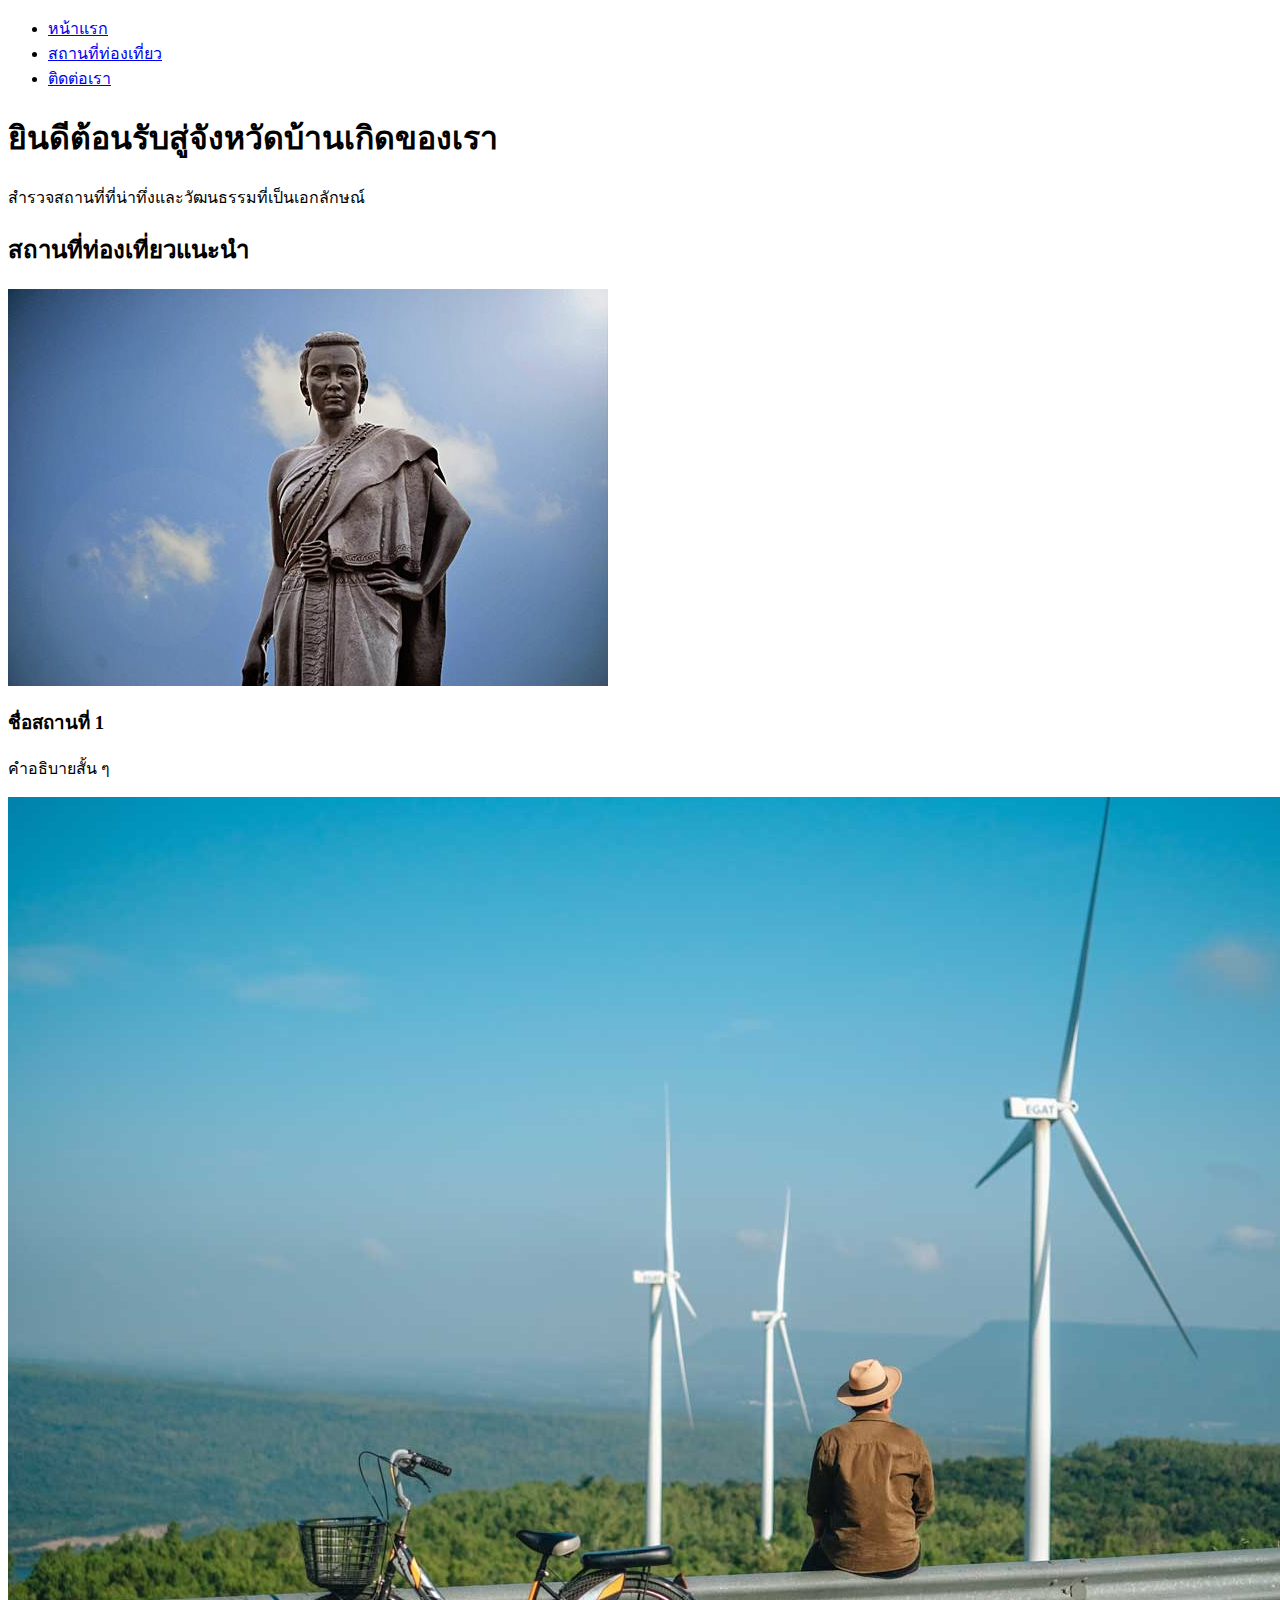
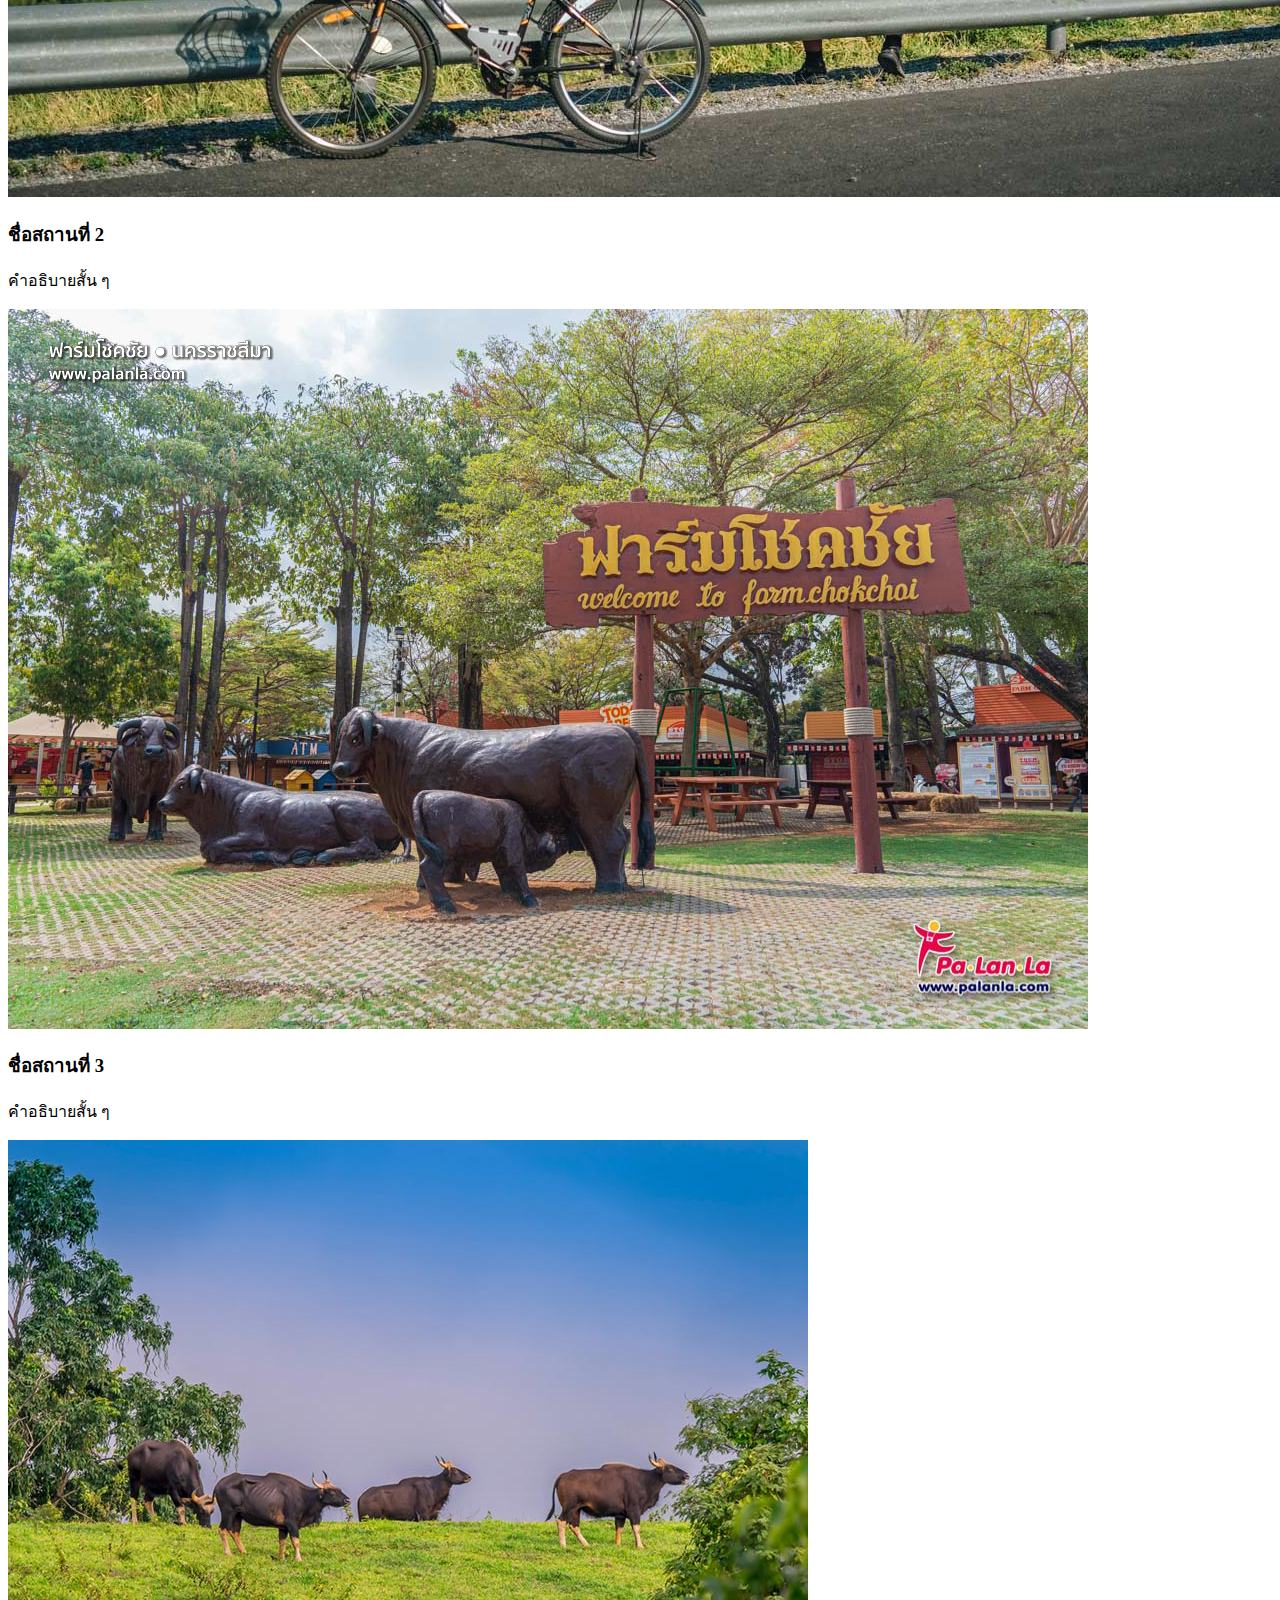
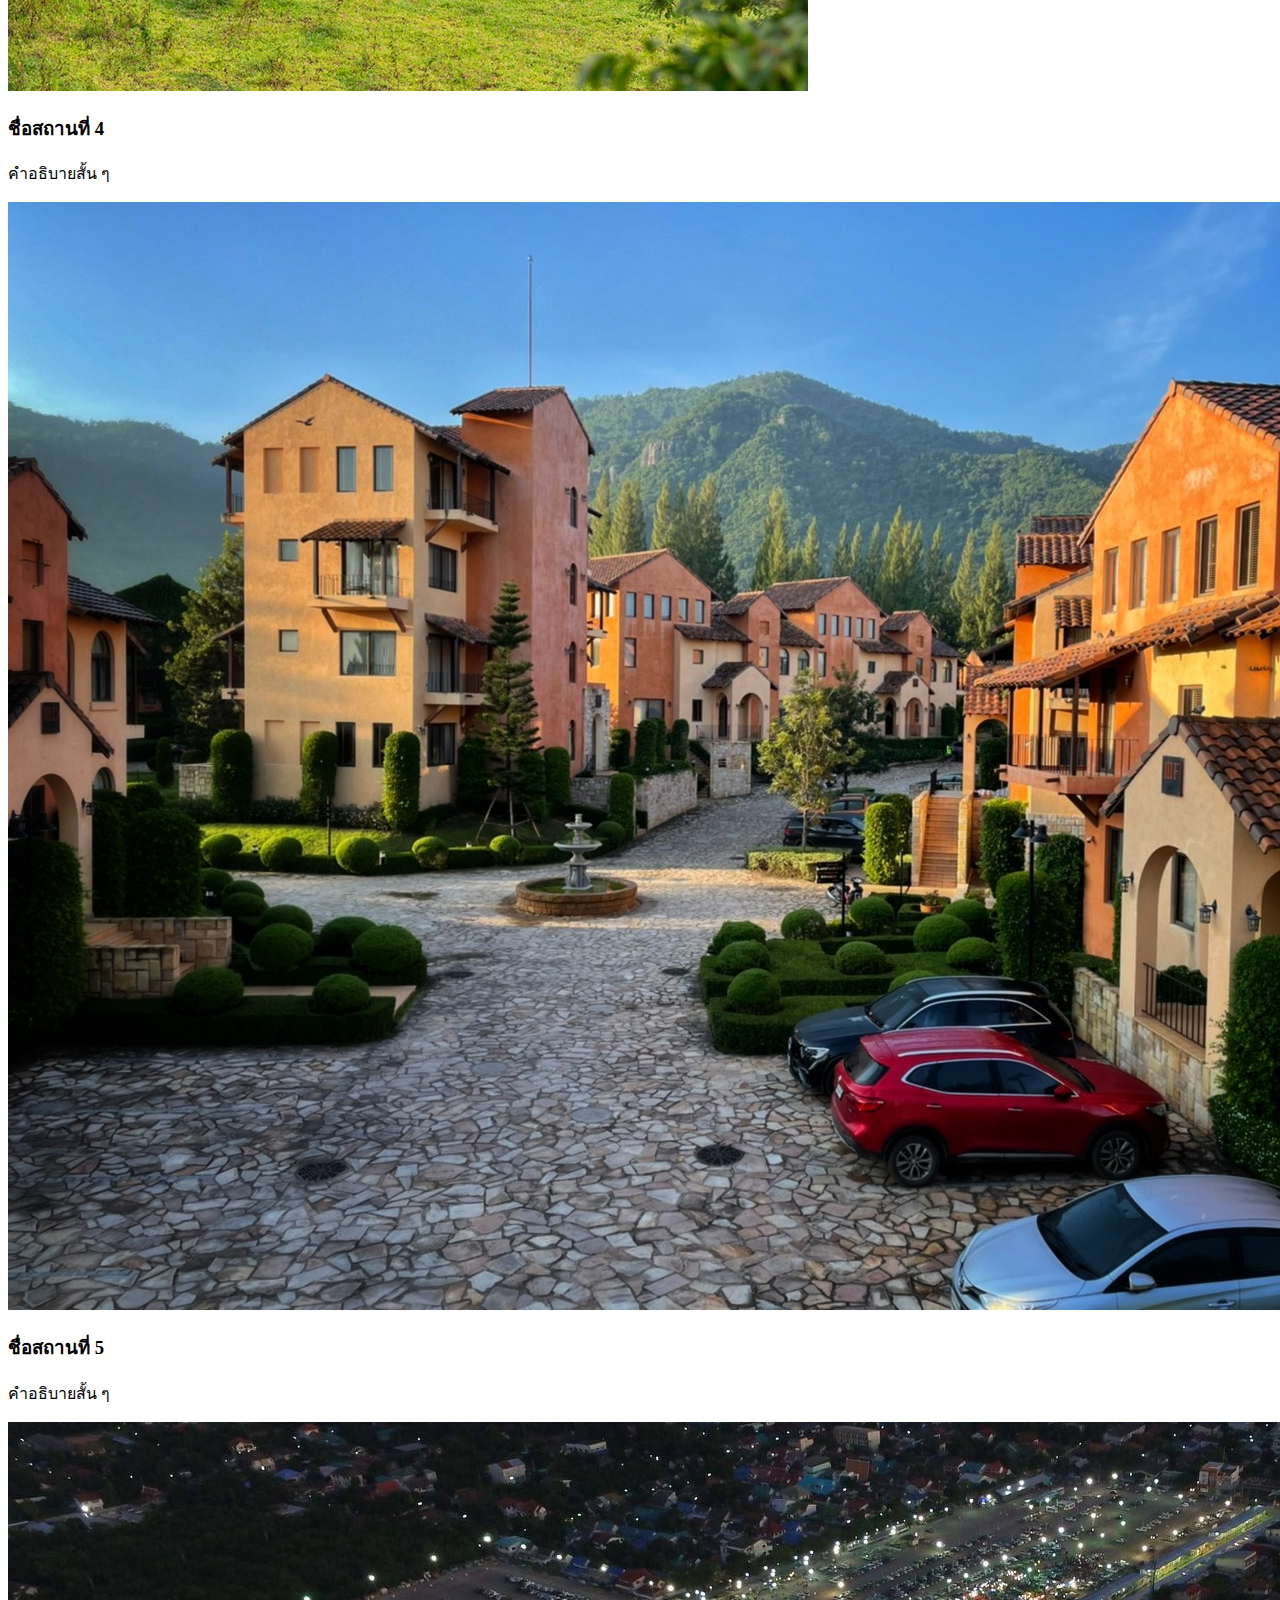
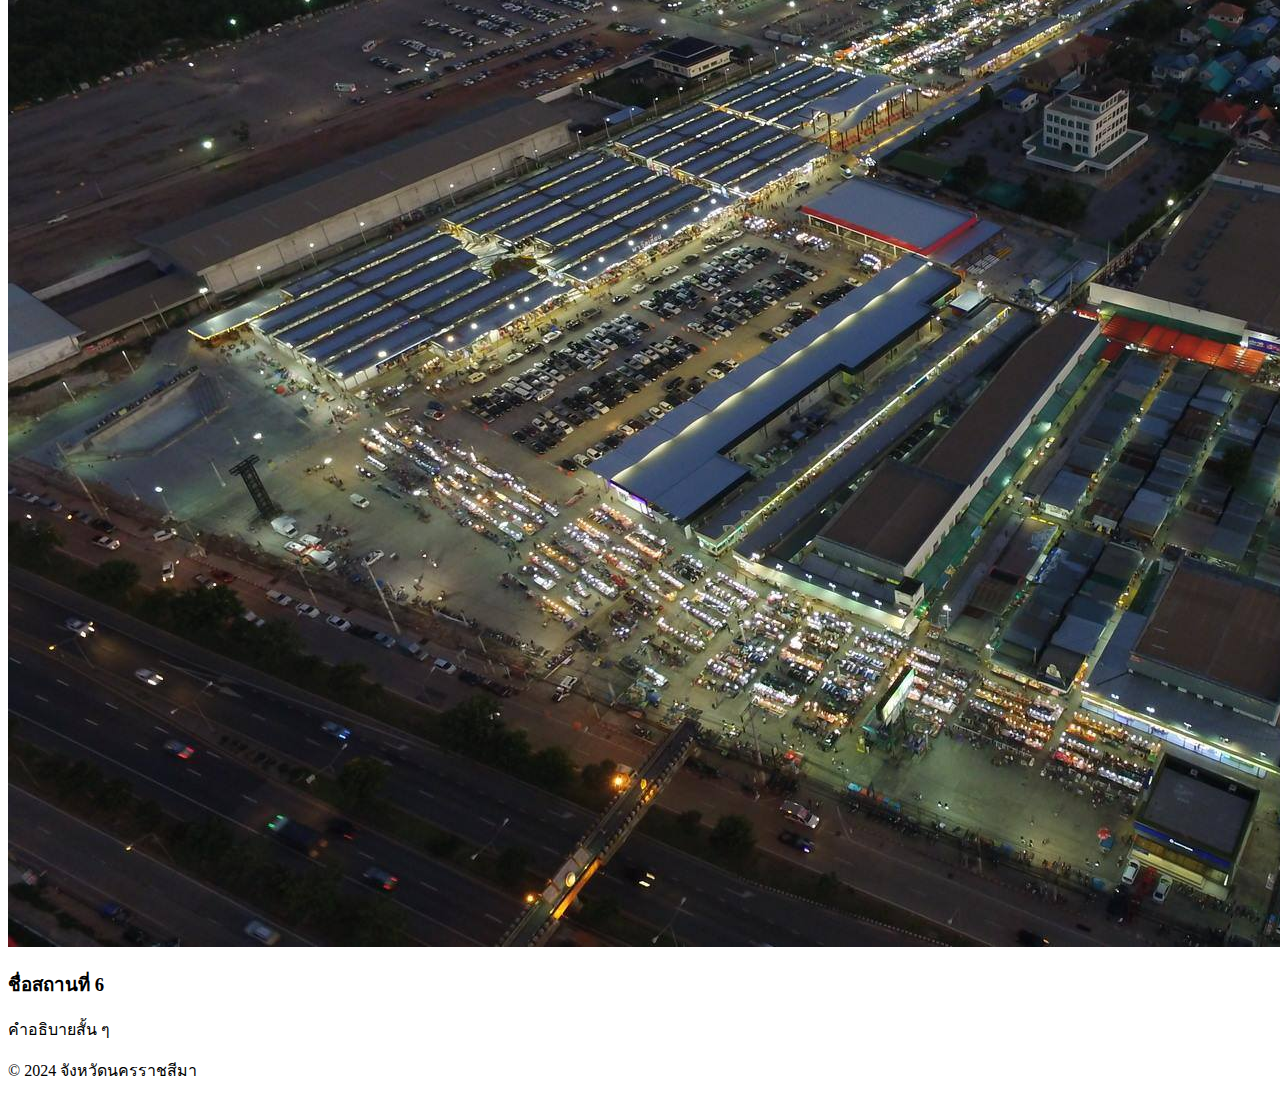
==== index.html @ 7416e90f "สร้างหน้า Home พื้นฐาน" ====
<!DOCTYPE html>
<html lang="th">
<head>
    <meta charset="UTF-8">
    <meta name="viewport" content="width=device-width, initial-scale=1.0">
    <title>สถานที่ท่องเที่ยวในจังหวัดนครราชสีมา</title>
    <link rel="stylesheet" href="css/style.css">
</head>
<body>
    <header>
        <nav>
            <ul>
                <li><a href="index.html">หน้าแรก</a></li>
                <li><a href="places.html">สถานที่ท่องเที่ยว</a></li>
                <li><a href="contact.html">ติดต่อเรา</a></li>
            </ul>
        </nav>
    </header>

    <main>
        <section class="hero">
            <h1>ยินดีต้อนรับสู่จังหวัดบ้านเกิดของเรา</h1>
            <p>สำรวจสถานที่ที่น่าทึ่งและวัฒนธรรมที่เป็นเอกลักษณ์</p>
        </section>
        <section class="highlights">
            <h2>สถานที่ท่องเที่ยวแนะนำ</h2>
            <div class="card">
                <img src="images/place1.jpg" alt="สถานที่ 1">
                <h3>ชื่อสถานที่ 1</h3>
                <p>คำอธิบายสั้น ๆ</p>
            </div>
            <div class="card">
                <img src="images/place2.jpg" alt="สถานที่ 2">
                <h3>ชื่อสถานที่ 2</h3>
                <p>คำอธิบายสั้น ๆ</p>
            </div>
            <div class="card">
                <img src="images/place3.jpg" alt="สถานที่ 2">
                <h3>ชื่อสถานที่ 3</h3>
                <p>คำอธิบายสั้น ๆ</p>
            </div>
            <div class="card">
                <img src="images/place4.jpg" alt="สถานที่ 2">
                <h3>ชื่อสถานที่ 4</h3>
                <p>คำอธิบายสั้น ๆ</p>
            </div>
            <div class="card">
                <img src="images/place5.jpeg" alt="สถานที่ 2">
                <h3>ชื่อสถานที่ 5</h3>
                <p>คำอธิบายสั้น ๆ</p>
            </div>
            <div class="card">
                <img src="images/place6.jpg" alt="สถานที่ 2">
                <h3>ชื่อสถานที่ 6</h3>
                <p>คำอธิบายสั้น ๆ</p>
            </div>
        </section>
    </main>

    <footer>
        <p>© 2024 จังหวัดนครราชสีมา</p>
    </footer>
</body>
</html>
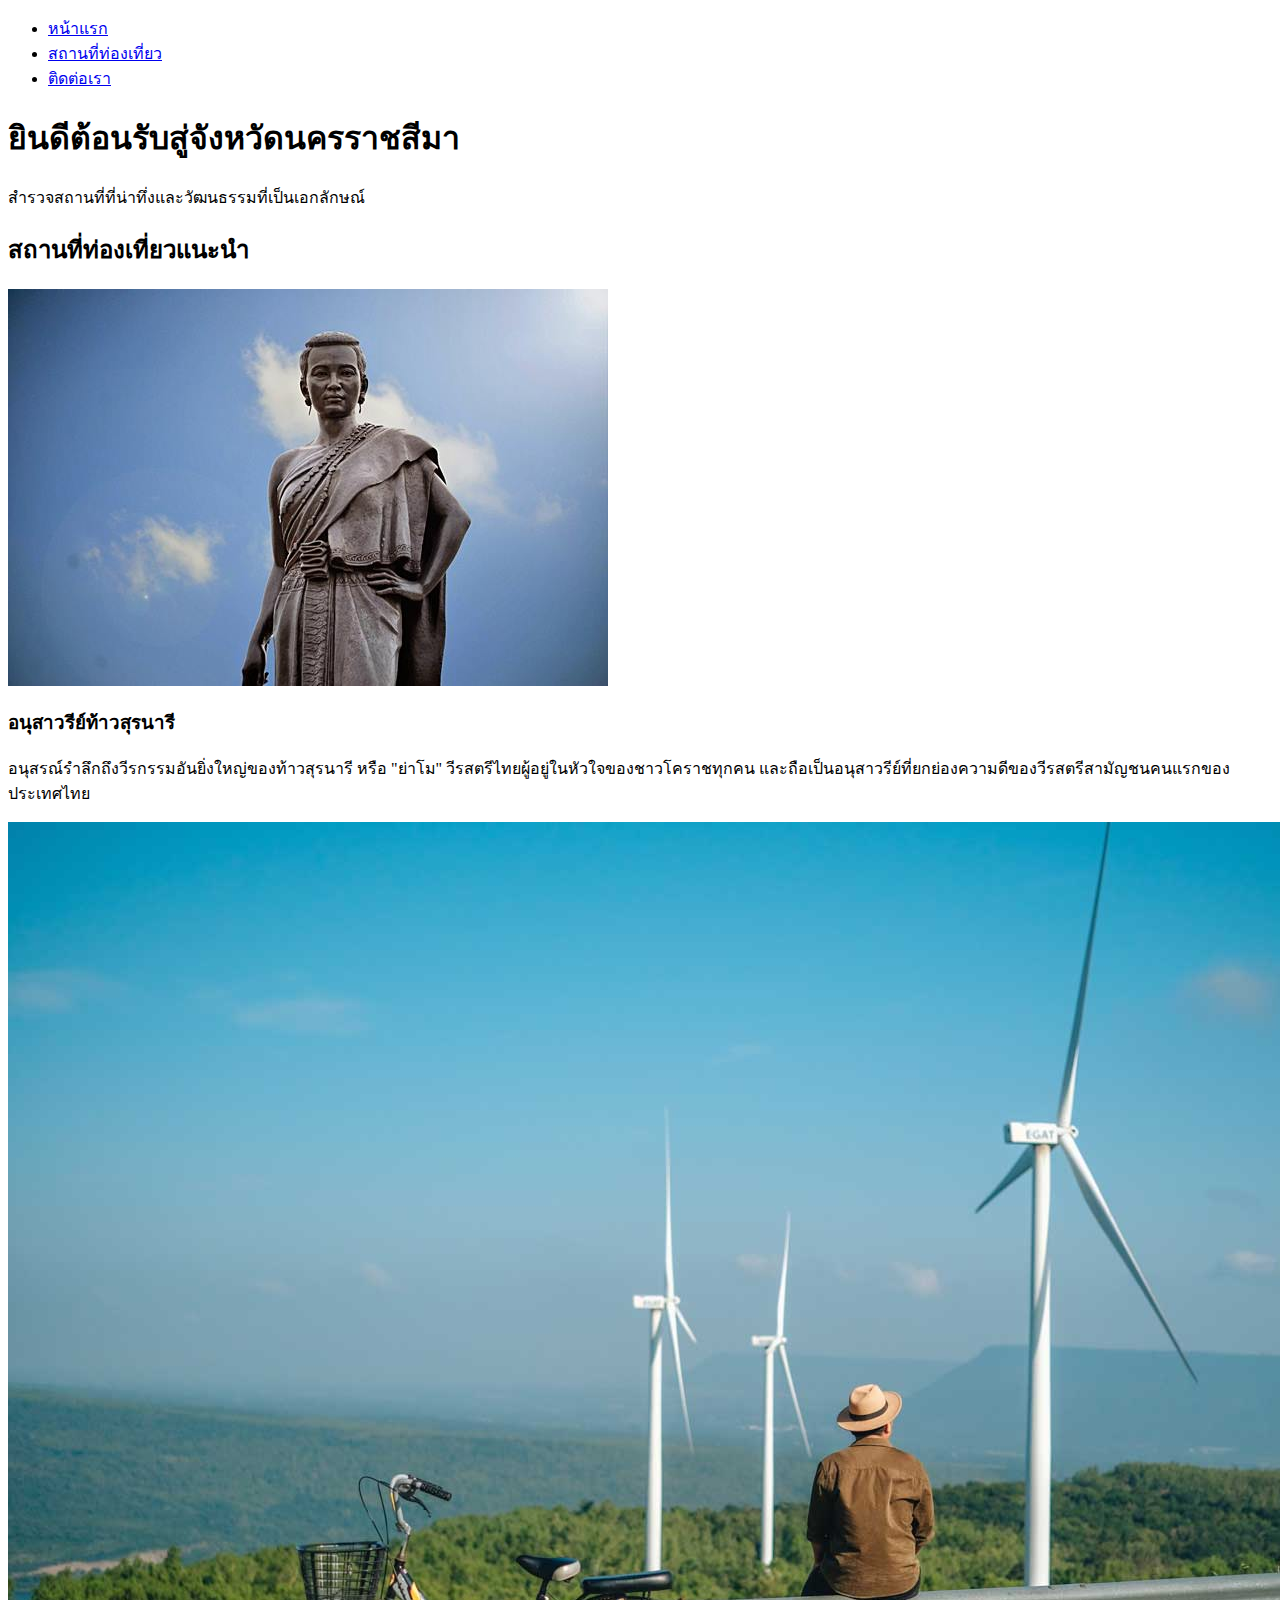
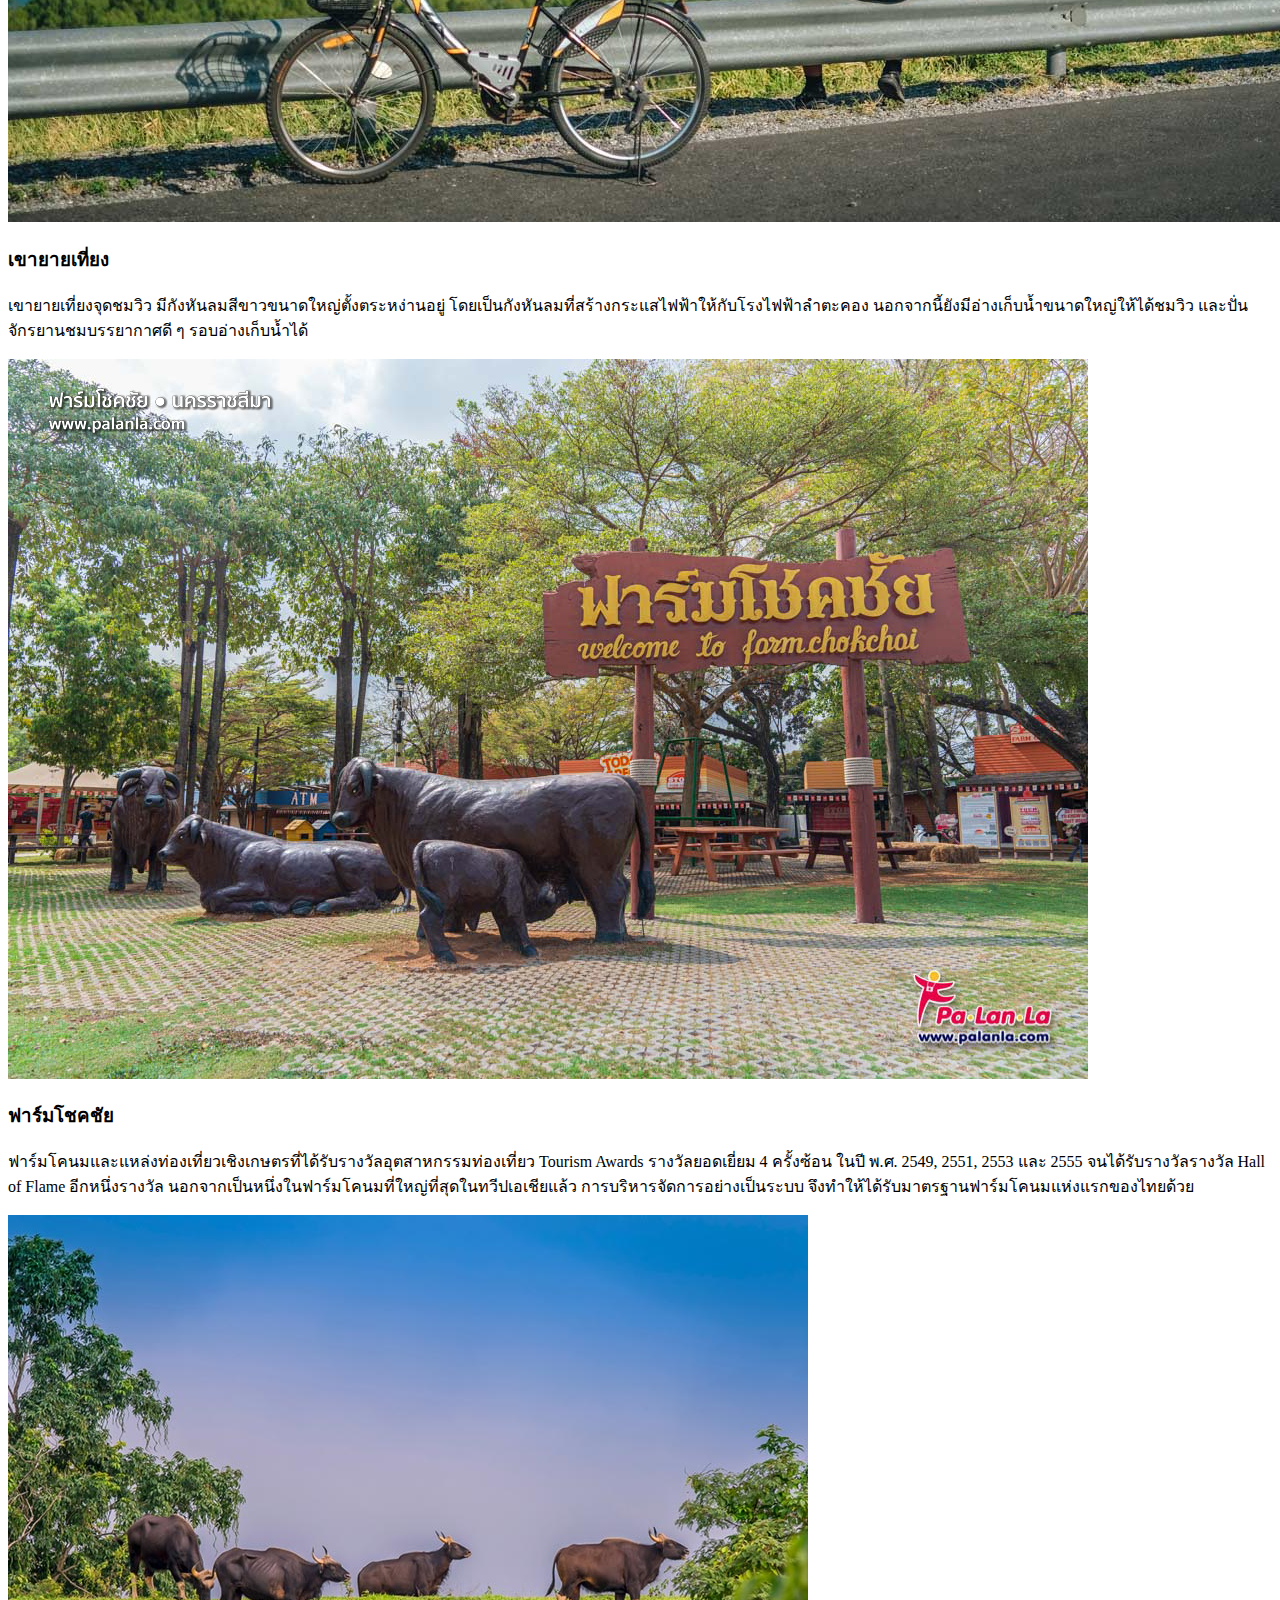
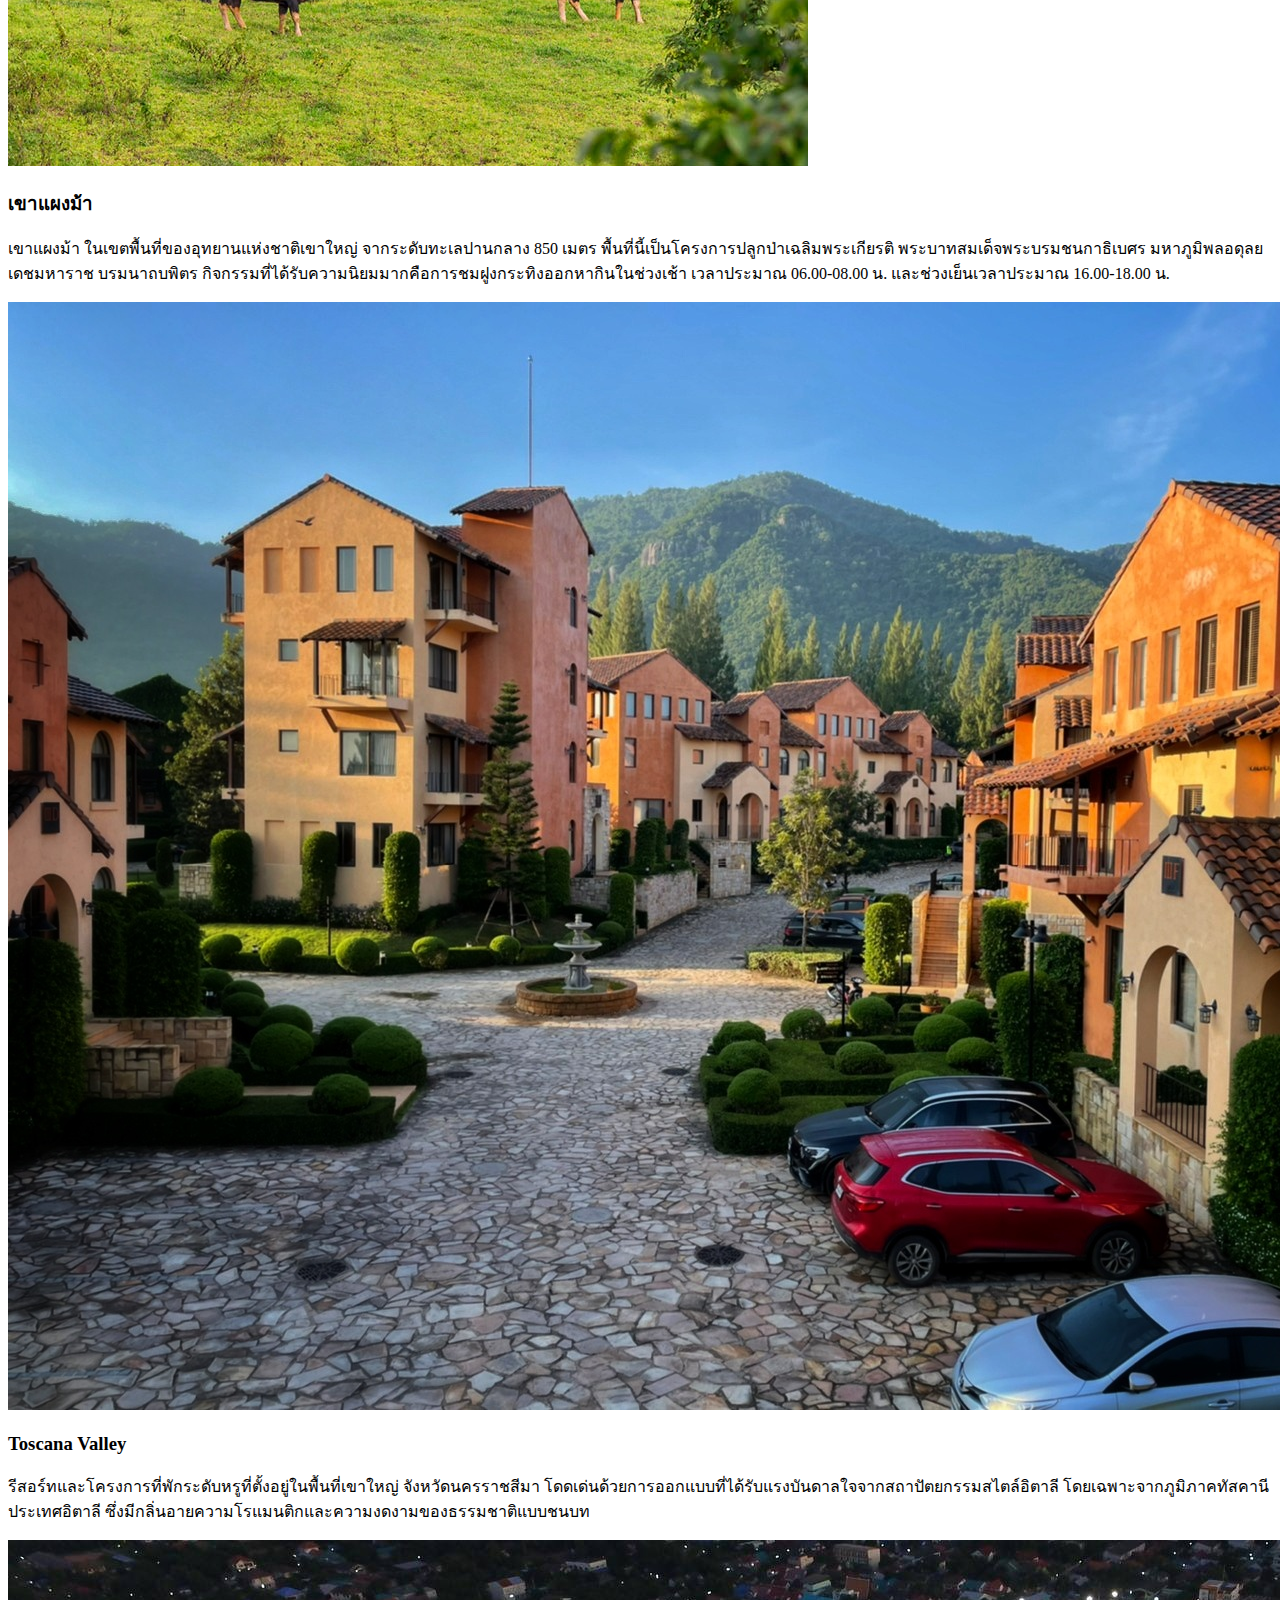
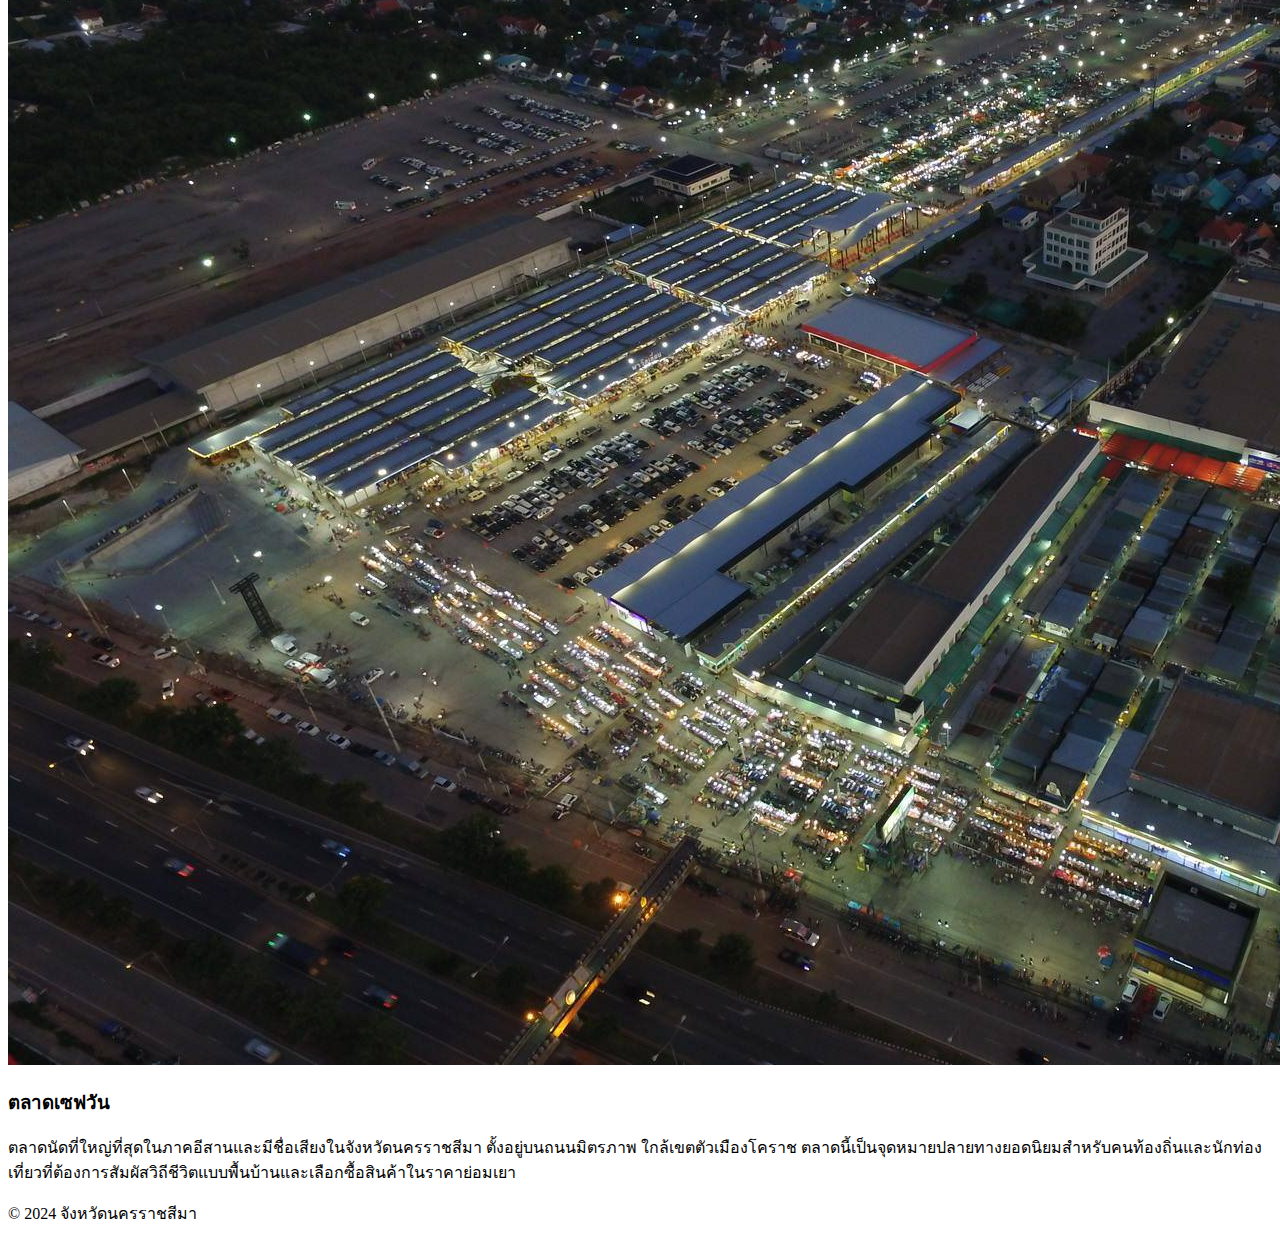
==== commit 9c9e823d: "สร้างหน้า Home พื้นฐาน" ====
--- a/index.html
+++ b/index.html
@@ -19,40 +19,40 @@
 
     <main>
         <section class="hero">
-            <h1>ยินดีต้อนรับสู่จังหวัดบ้านเกิดของเรา</h1>
+            <h1>ยินดีต้อนรับสู่จังหวัดนครราชสีมา</h1>
             <p>สำรวจสถานที่ที่น่าทึ่งและวัฒนธรรมที่เป็นเอกลักษณ์</p>
         </section>
         <section class="highlights">
             <h2>สถานที่ท่องเที่ยวแนะนำ</h2>
             <div class="card">
                 <img src="images/place1.jpg" alt="สถานที่ 1">
-                <h3>ชื่อสถานที่ 1</h3>
-                <p>คำอธิบายสั้น ๆ</p>
+                <h3>อนุสาวรีย์ท้าวสุรนารี</h3>
+                <p>อนุสรณ์รำลึกถึงวีรกรรมอันยิ่งใหญ่ของท้าวสุรนารี หรือ "ย่าโม" วีรสตรีไทยผู้อยู่ในหัวใจของชาวโคราชทุกคน และถือเป็นอนุสาวรีย์ที่ยกย่องความดีของวีรสตรีสามัญชนคนแรกของประเทศไทย</p>
             </div>
             <div class="card">
                 <img src="images/place2.jpg" alt="สถานที่ 2">
-                <h3>ชื่อสถานที่ 2</h3>
-                <p>คำอธิบายสั้น ๆ</p>
+                <h3>เขายายเที่ยง</h3>
+                <p>เขายายเที่ยงจุดชมวิว มีกังหันลมสีขาวขนาดใหญ่ตั้งตระหง่านอยู่ โดยเป็นกังหันลมที่สร้างกระแสไฟฟ้าให้กับโรงไฟฟ้าลำตะคอง นอกจากนี้ยังมีอ่างเก็บน้ำขนาดใหญ่ให้ได้ชมวิว และปั่นจักรยานชมบรรยากาศดี ๆ รอบอ่างเก็บน้ำได้</p>
             </div>
             <div class="card">
-                <img src="images/place3.jpg" alt="สถานที่ 2">
-                <h3>ชื่อสถานที่ 3</h3>
-                <p>คำอธิบายสั้น ๆ</p>
+                <img src="images/place3.jpg" alt="สถานที่ 3">
+                <h3>ฟาร์มโชคชัย</h3>
+                <p>ฟาร์มโคนมและแหล่งท่องเที่ยวเชิงเกษตรที่ได้รับรางวัลอุตสาหกรรมท่องเที่ยว Tourism Awards รางวัลยอดเยี่ยม 4 ครั้งซ้อน ในปี พ.ศ. 2549, 2551, 2553 และ 2555 จนได้รับรางวัลรางวัล Hall of Flame อีกหนึ่งรางวัล นอกจากเป็นหนึ่งในฟาร์มโคนมที่ใหญ่ที่สุดในทวีปเอเชียแล้ว การบริหารจัดการอย่างเป็นระบบ จึงทำให้ได้รับมาตรฐานฟาร์มโคนมแห่งแรกของไทยด้วย</p>
             </div>
             <div class="card">
-                <img src="images/place4.jpg" alt="สถานที่ 2">
-                <h3>ชื่อสถานที่ 4</h3>
-                <p>คำอธิบายสั้น ๆ</p>
+                <img src="images/place4.jpg" alt="สถานที่ 4">
+                <h3>เขาแผงม้า</h3>
+                <p>เขาแผงม้า ในเขตพื้นที่ของอุทยานแห่งชาติเขาใหญ่ จากระดับทะเลปานกลาง 850 เมตร พื้นที่นี้เป็นโครงการปลูกป่าเฉลิมพระเกียรติ พระบาทสมเด็จพระบรมชนกาธิเบศร มหาภูมิพลอดุลยเดชมหาราช บรมนาถบพิตร กิจกรรมที่ได้รับความนิยมมากคือการชมฝูงกระทิงออกหากินในช่วงเช้า เวลาประมาณ 06.00-08.00 น. และช่วงเย็นเวลาประมาณ 16.00-18.00 น.</p>
             </div>
             <div class="card">
-                <img src="images/place5.jpeg" alt="สถานที่ 2">
-                <h3>ชื่อสถานที่ 5</h3>
-                <p>คำอธิบายสั้น ๆ</p>
+                <img src="images/place5.jpeg" alt="สถานที่ 5">
+                <h3>Toscana Valley</h3>
+                <p>รีสอร์ทและโครงการที่พักระดับหรูที่ตั้งอยู่ในพื้นที่เขาใหญ่ จังหวัดนครราชสีมา โดดเด่นด้วยการออกแบบที่ได้รับแรงบันดาลใจจากสถาปัตยกรรมสไตล์อิตาลี โดยเฉพาะจากภูมิภาคทัสคานี ประเทศอิตาลี ซึ่งมีกลิ่นอายความโรแมนติกและความงดงามของธรรมชาติแบบชนบท</p>
             </div>
             <div class="card">
-                <img src="images/place6.jpg" alt="สถานที่ 2">
-                <h3>ชื่อสถานที่ 6</h3>
-                <p>คำอธิบายสั้น ๆ</p>
+                <img src="images/place6.jpg" alt="สถานที่ 6">
+                <h3>ตลาดเซฟวัน</h3>
+                <p>ตลาดนัดที่ใหญ่ที่สุดในภาคอีสานและมีชื่อเสียงในจังหวัดนครราชสีมา ตั้งอยู่บนถนนมิตรภาพ ใกล้เขตตัวเมืองโคราช ตลาดนี้เป็นจุดหมายปลายทางยอดนิยมสำหรับคนท้องถิ่นและนักท่องเที่ยวที่ต้องการสัมผัสวิถีชีวิตแบบพื้นบ้านและเลือกซื้อสินค้าในราคาย่อมเยา</p>
             </div>
         </section>
     </main>
@@ -61,4 +61,4 @@
         <p>© 2024 จังหวัดนครราชสีมา</p>
     </footer>
 </body>
-</html>
+</html>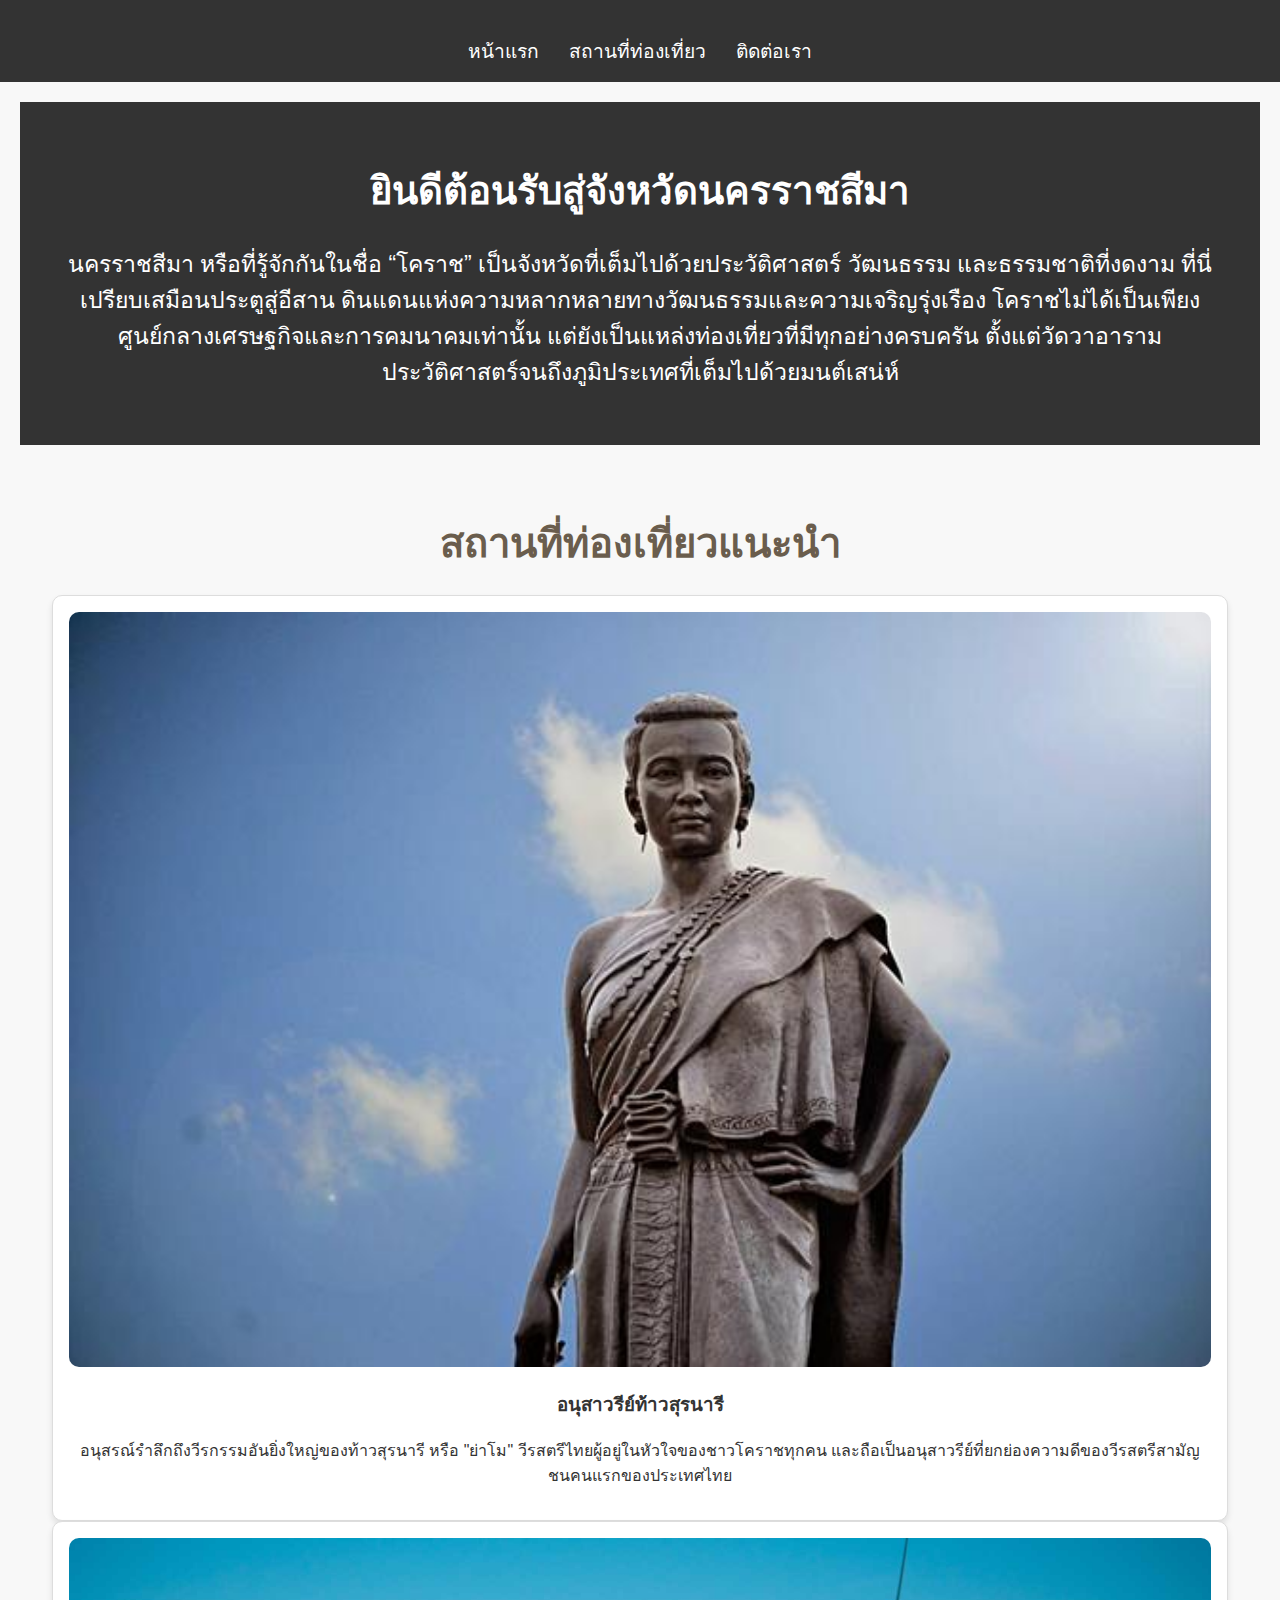
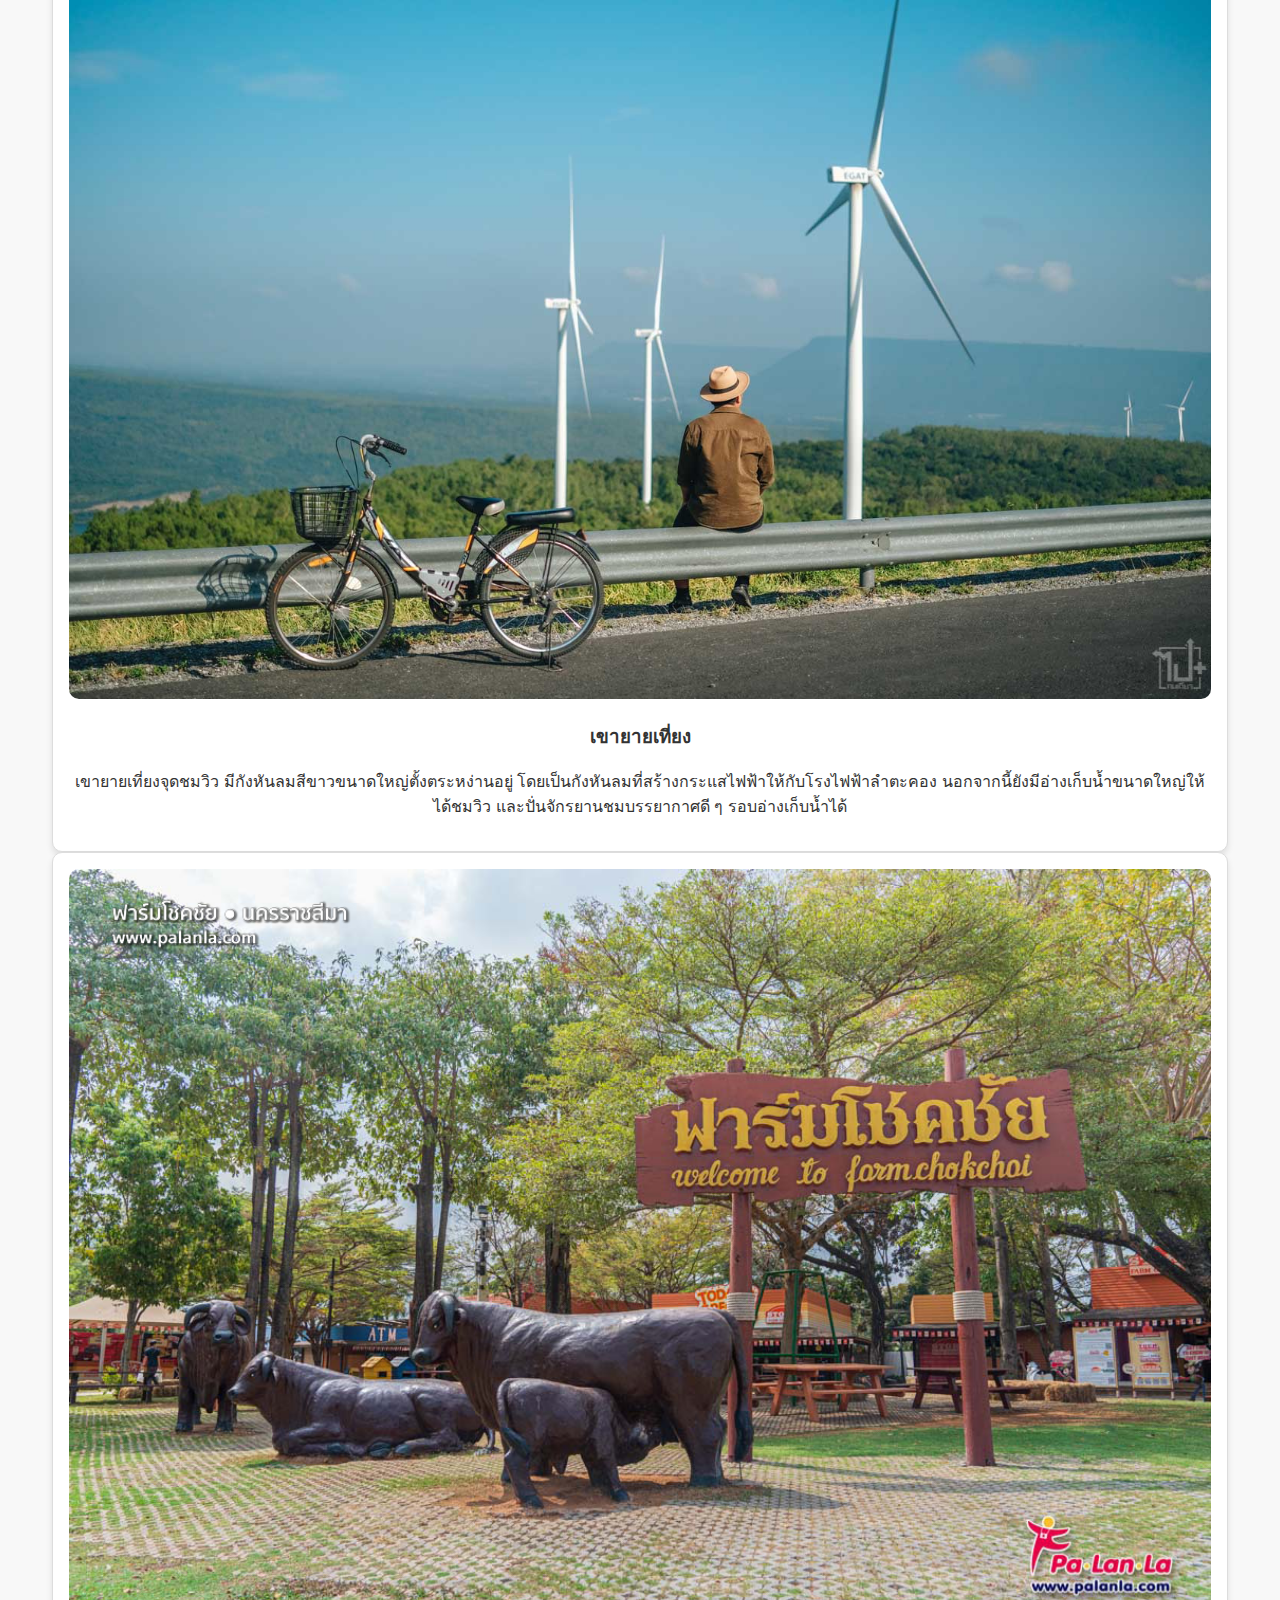
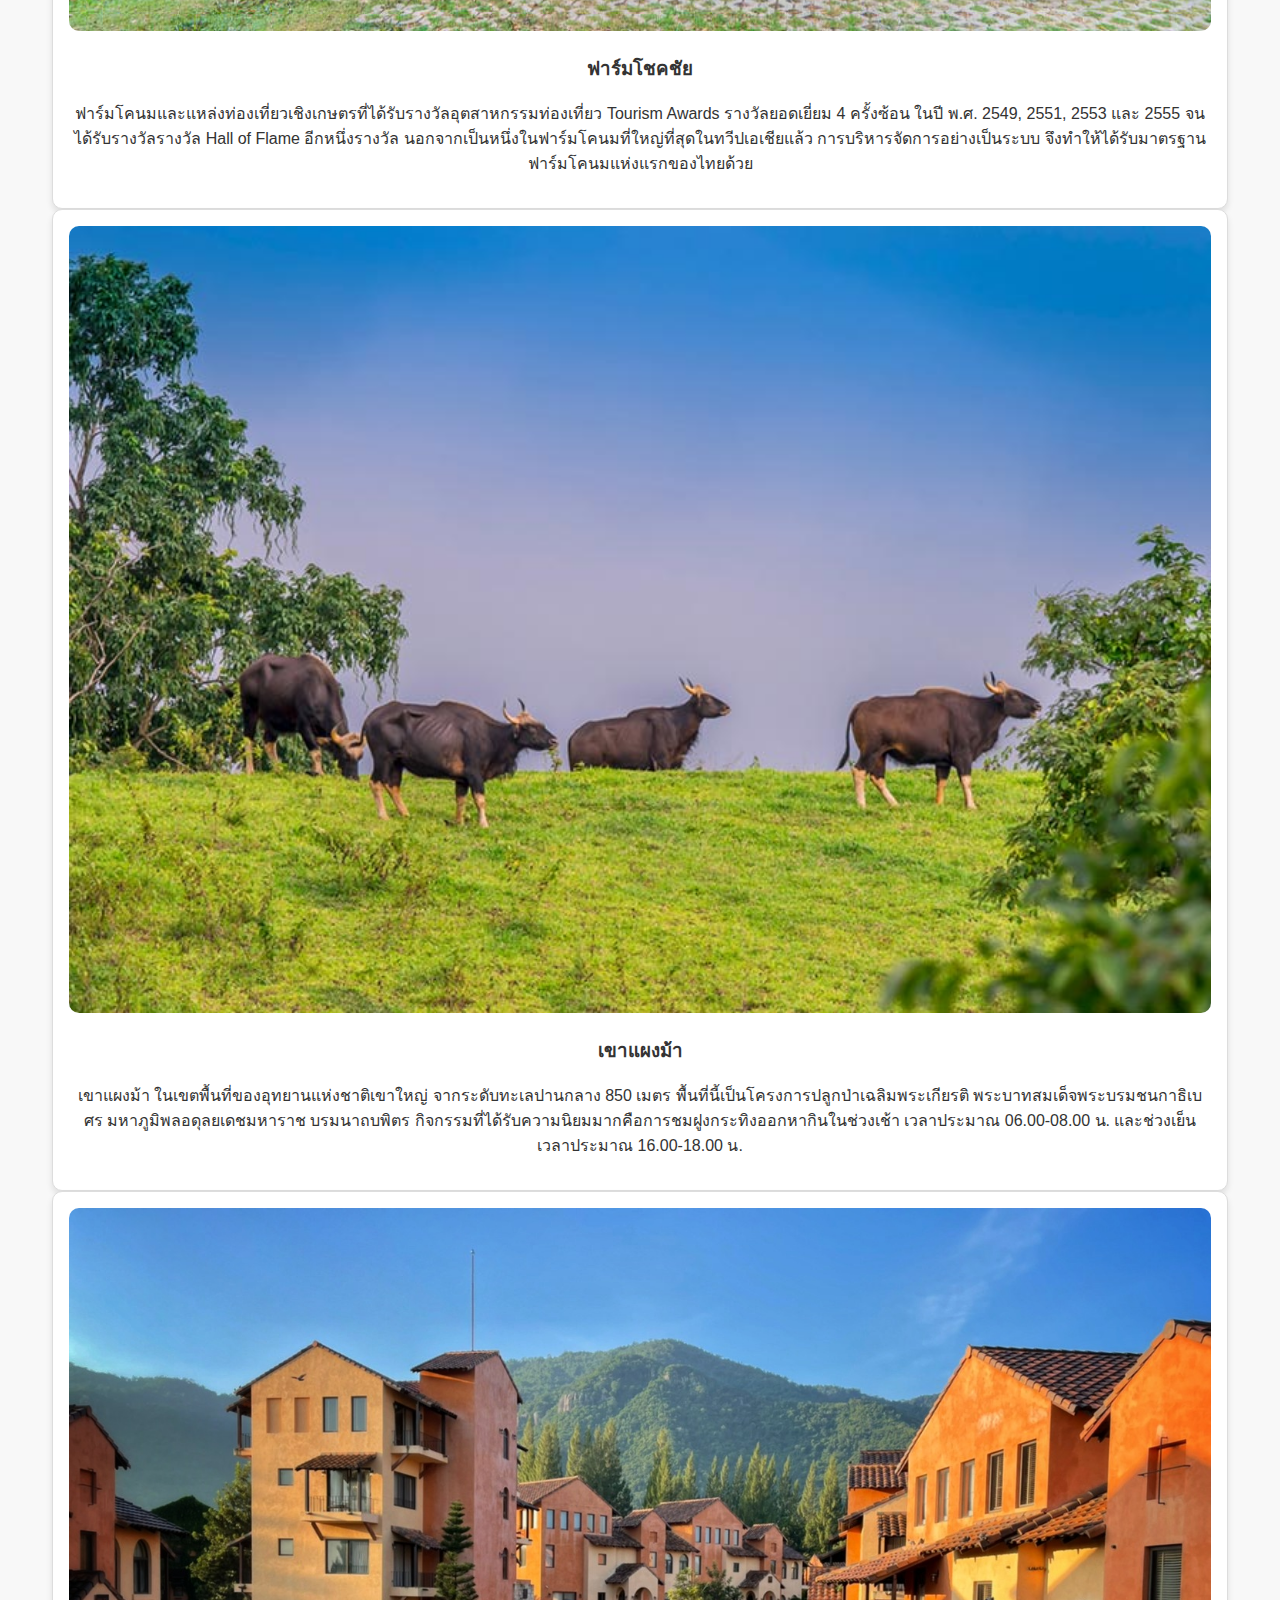
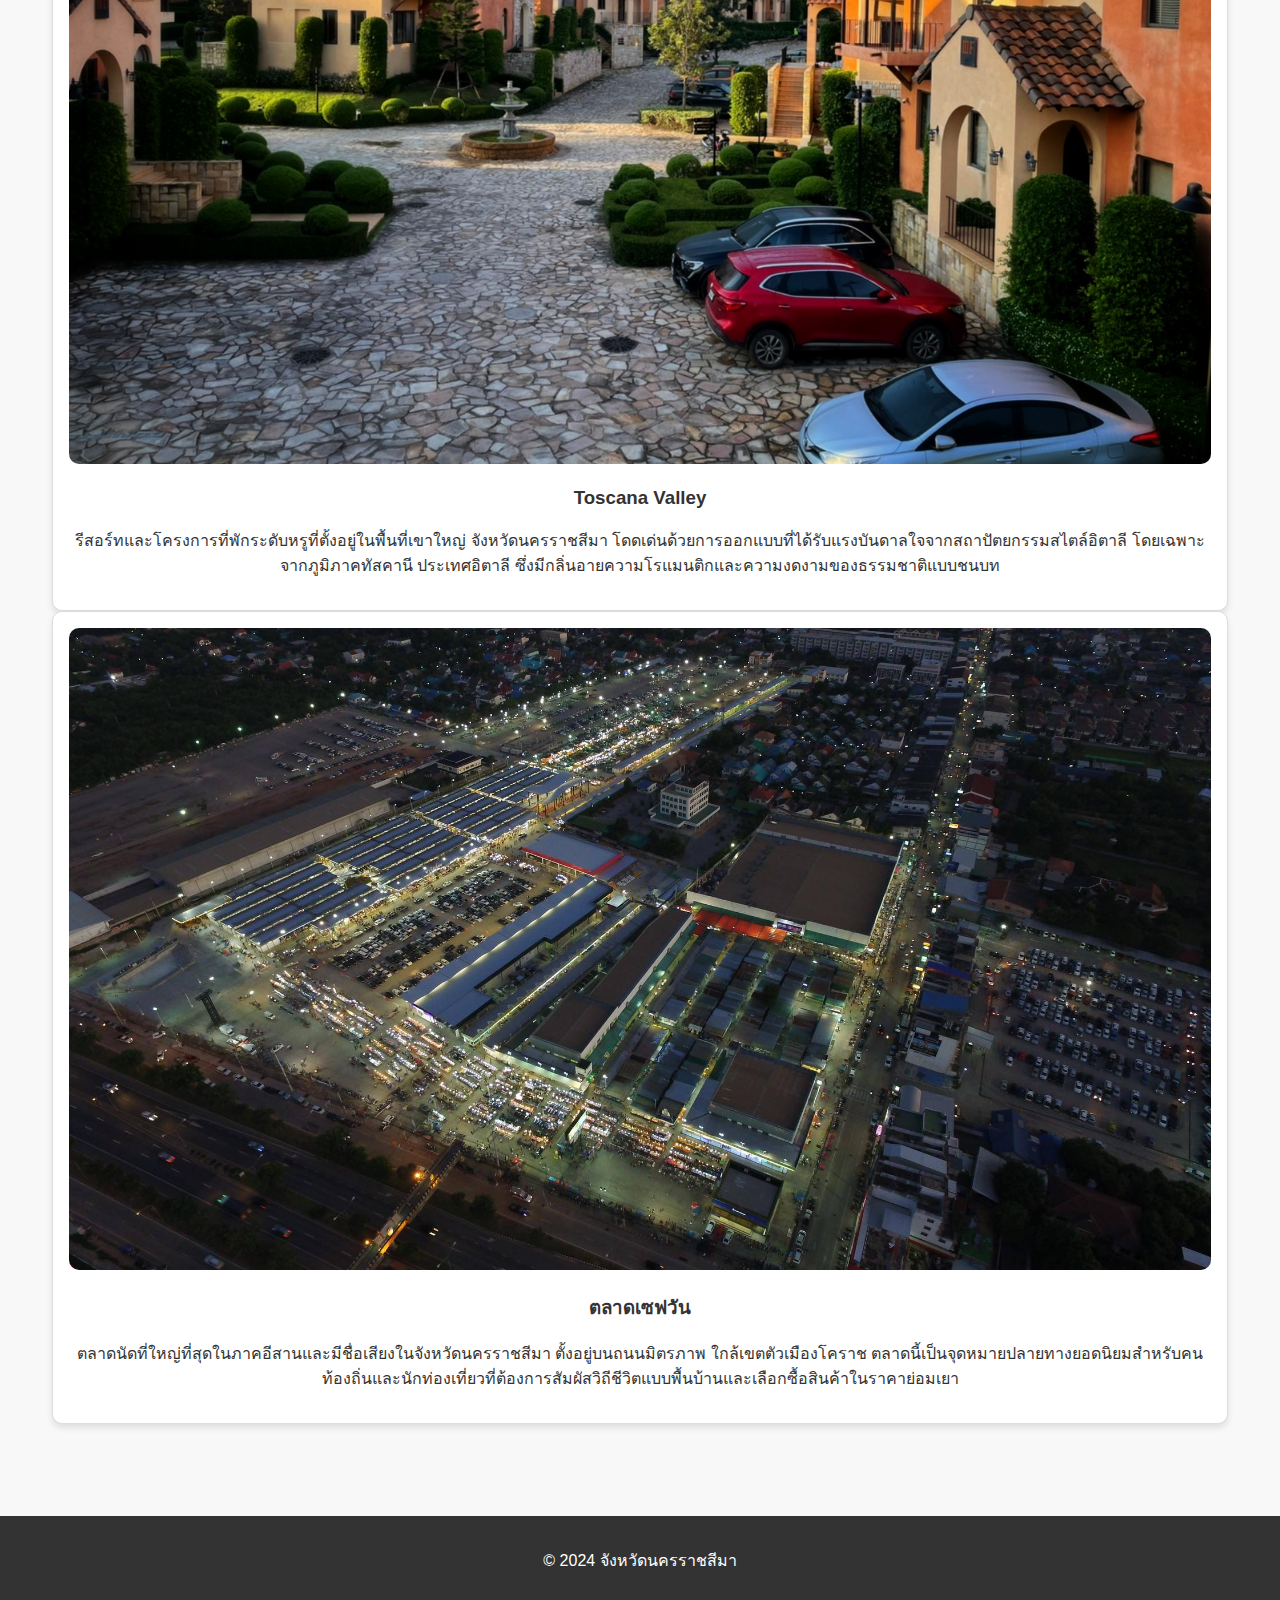
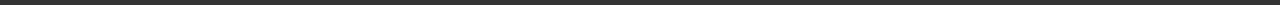
==== commit 9096cc9c: "เพิ่ม CSS ปรับปรุง" ====
--- a/index.html
+++ b/index.html
@@ -20,7 +20,7 @@
     <main>
         <section class="hero">
             <h1>ยินดีต้อนรับสู่จังหวัดนครราชสีมา</h1>
-            <p>สำรวจสถานที่ที่น่าทึ่งและวัฒนธรรมที่เป็นเอกลักษณ์</p>
+            <p>นครราชสีมา หรือที่รู้จักกันในชื่อ “โคราช” เป็นจังหวัดที่เต็มไปด้วยประวัติศาสตร์ วัฒนธรรม และธรรมชาติที่งดงาม ที่นี่เปรียบเสมือนประตูสู่อีสาน ดินแดนแห่งความหลากหลายทางวัฒนธรรมและความเจริญรุ่งเรือง โคราชไม่ได้เป็นเพียงศูนย์กลางเศรษฐกิจและการคมนาคมเท่านั้น แต่ยังเป็นแหล่งท่องเที่ยวที่มีทุกอย่างครบครัน ตั้งแต่วัดวาอารามประวัติศาสตร์จนถึงภูมิประเทศที่เต็มไปด้วยมนต์เสน่ห์</p>
         </section>
         <section class="highlights">
             <h2>สถานที่ท่องเที่ยวแนะนำ</h2>
--- a/css/style.css
+++ b/css/style.css
@@ -0,0 +1,276 @@
+/* ตั้งค่าทั่วไป */
+body {
+    font-family: Arial, sans-serif;
+    margin: 0;
+    padding: 0;
+    background-color: #f8f8f8;
+    color: #4f4a45;
+}
+
+/* ส่วนหัวของเว็บไซต์ */
+header {
+    background-color: #333;
+    color: white;
+    padding: 1rem;
+    text-align: center;
+}
+
+header h1 {
+    font-size: 2.5em;
+    margin: 0;
+}
+
+/* เมนูนำทาง */
+nav ul {
+    list-style: none;
+    padding: 0;
+    display: flex;
+    justify-content: center;
+    margin: 20px 0 0;
+}
+
+nav ul li {
+    margin: 0 15px;
+}
+
+nav ul li a {
+    color: white;
+    text-decoration: none;
+    font-size: 1.2em;
+}
+
+nav ul li a:hover {
+    color: #8c7b60;
+    text-decoration: underline;
+}
+
+/* ส่วนฮีโร่ */
+.hero {
+    text-align: center;
+    font-size: larger;
+    color: white;
+    padding: 2rem;
+    background-color: #333;
+}
+
+.hero h2 {
+    font-size: medium;
+    color: #6a5d4d;
+}
+
+.hero p {
+    font-size: 1.2em;
+    margin-top: 10px;
+}
+
+/* ส่วนไฮไลต์สถานที่ */
+.highlights {
+    text-align: center;
+    padding: 2rem;
+}
+
+.highlights h2 {
+    font-size: 2.5em;
+    color: #6a5d4d;
+    margin-bottom: 20px;
+}
+
+.cards {
+    display: grid;
+    grid-template-columns: repeat(auto-fill, minmax(300px, 1fr));
+    gap: 15px;
+    padding: 0 20px;
+}
+
+.card {
+    border: 1px solid #ddd;
+    padding: 1rem;
+    border-radius: 10px;
+    box-shadow: 0 4px 6px rgba(0, 0, 0, 0.1);
+    background-color: white;
+}
+
+.card img {
+    width: 100%;
+    height: auto;
+    object-fit: cover;
+    border-radius: 10px;
+    transition: transform 0.3s ease;
+}
+
+.card img:hover {
+    transform: scale(1.05);
+}
+
+/* ส่วนติดต่อเรา */
+.contact-form {
+    text-align: center;
+    padding: 2rem;
+}
+
+.contact-form h2 {
+    font-size: 2.5em;
+    color: #6a5d4d;
+    margin-bottom: 20px;
+}
+
+.contact-form form {
+    display: grid;
+    gap: 15px;
+    max-width: 600px;
+    margin: 0 auto;
+}
+
+.contact-form label {
+    font-size: 1.1em;
+    color: #4f4a45;
+}
+
+.contact-form input, .contact-form textarea {
+    padding: 10px;
+    font-size: 1em;
+    border: 1px solid #ccc;
+    border-radius: 5px;
+    width: 100%;
+}
+
+.contact-form button {
+    padding: 10px;
+    font-size: 1.2em;
+    background-color: #8c7b60;
+    color: white;
+    border: none;
+    border-radius: 5px;
+    cursor: pointer;
+    transition: background-color 0.3s ease;
+}
+
+.contact-form button:hover {
+    background-color: #a89f91;
+}
+
+/* ฟุตเตอร์ */
+footer {
+    background-color: #333;
+    color: white;
+    text-align: center;
+    padding: 1rem;
+    margin-top: 2rem;
+}
+
+/* Media Queries สำหรับหน้าจอขนาดเล็ก */
+@media (max-width: 768px) {
+    nav ul {
+        flex-direction: column;
+        margin: 10px 0;
+    }
+
+    .cards {
+        grid-template-columns: 1fr;
+    }
+
+    .hero h2 {
+        font-size: 2em;
+    }
+
+    .card img {
+        width: 100%;
+    }
+}
+body {
+    font-family: Arial, sans-serif;
+    background-color: #f8f8f8;
+    color: #333;
+    margin: 0;
+    padding: 0;
+}
+
+/* ส่วนหัว */
+header {
+    background-color: #333;
+    color: white;
+    padding: 1rem;
+}
+
+header nav ul {
+    list-style-type: none;
+    padding: 0;
+    display: flex;
+    justify-content: center;
+}
+
+header nav ul li {
+    margin: 0 15px;
+}
+
+header nav ul li a {
+    color: white;
+    text-decoration: none;
+    font-size: 1.2rem;
+}
+
+header nav ul li a:hover {
+    color: #8c7b60;
+}
+
+/* ส่วนเนื้อหาหลัก */
+main {
+    padding: 20px;
+}
+
+/* สไตล์ของการ์ดสถานที่ท่องเที่ยว */
+article {
+    background-color: white;
+    margin-bottom: 20px;
+    padding: 15px;
+    border-radius: 8px;
+    box-shadow: 0 2px 8px rgba(0, 0, 0, 0.1);
+}
+
+article h2 {
+    font-size: 1.8rem;
+    color: #6a5d4d;
+}
+
+article img {
+    display: block;
+    margin-left: auto;
+    margin-right: auto;
+    width: 200%;
+    max-width: 400px;
+    height: auto;
+    border-radius: 8px;
+}
+
+article p {
+    line-height: 1.6;
+    margin: 10px 0;
+}
+
+/* ฟุตเตอร์ */
+footer {
+    background-color: #333;
+    color: white;
+    text-align: center;
+    padding: 1rem;
+    margin-top: 40px;
+}
+/* Media Query สำหรับอุปกรณ์ขนาดเล็ก */
+@media (max-width: 768px) {
+    nav ul {
+        flex-direction: column;
+    }
+
+    .cards {
+        grid-template-columns: 1fr;
+    }
+
+    .hero h2 {
+        font-size: 2em;
+    }
+
+    .card img {
+        width: 100%;
+        height: auto;
+    }
+}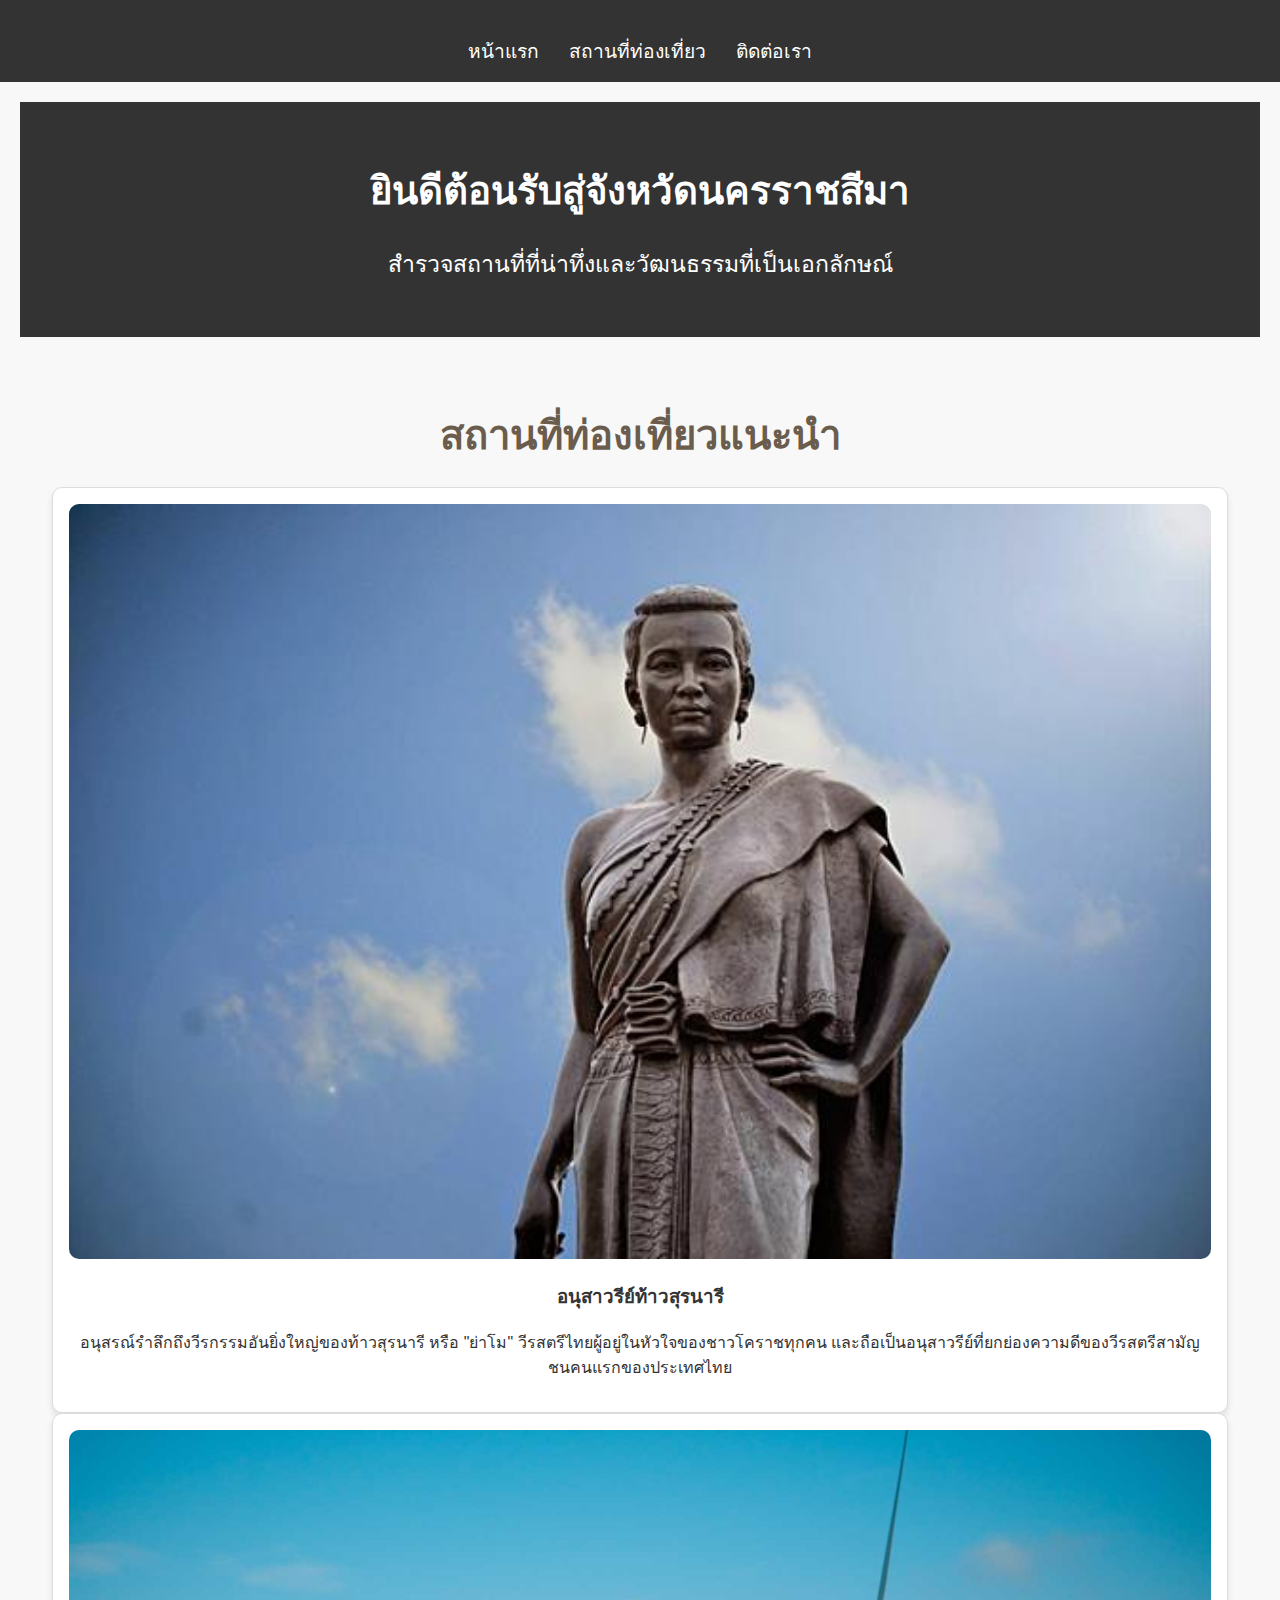
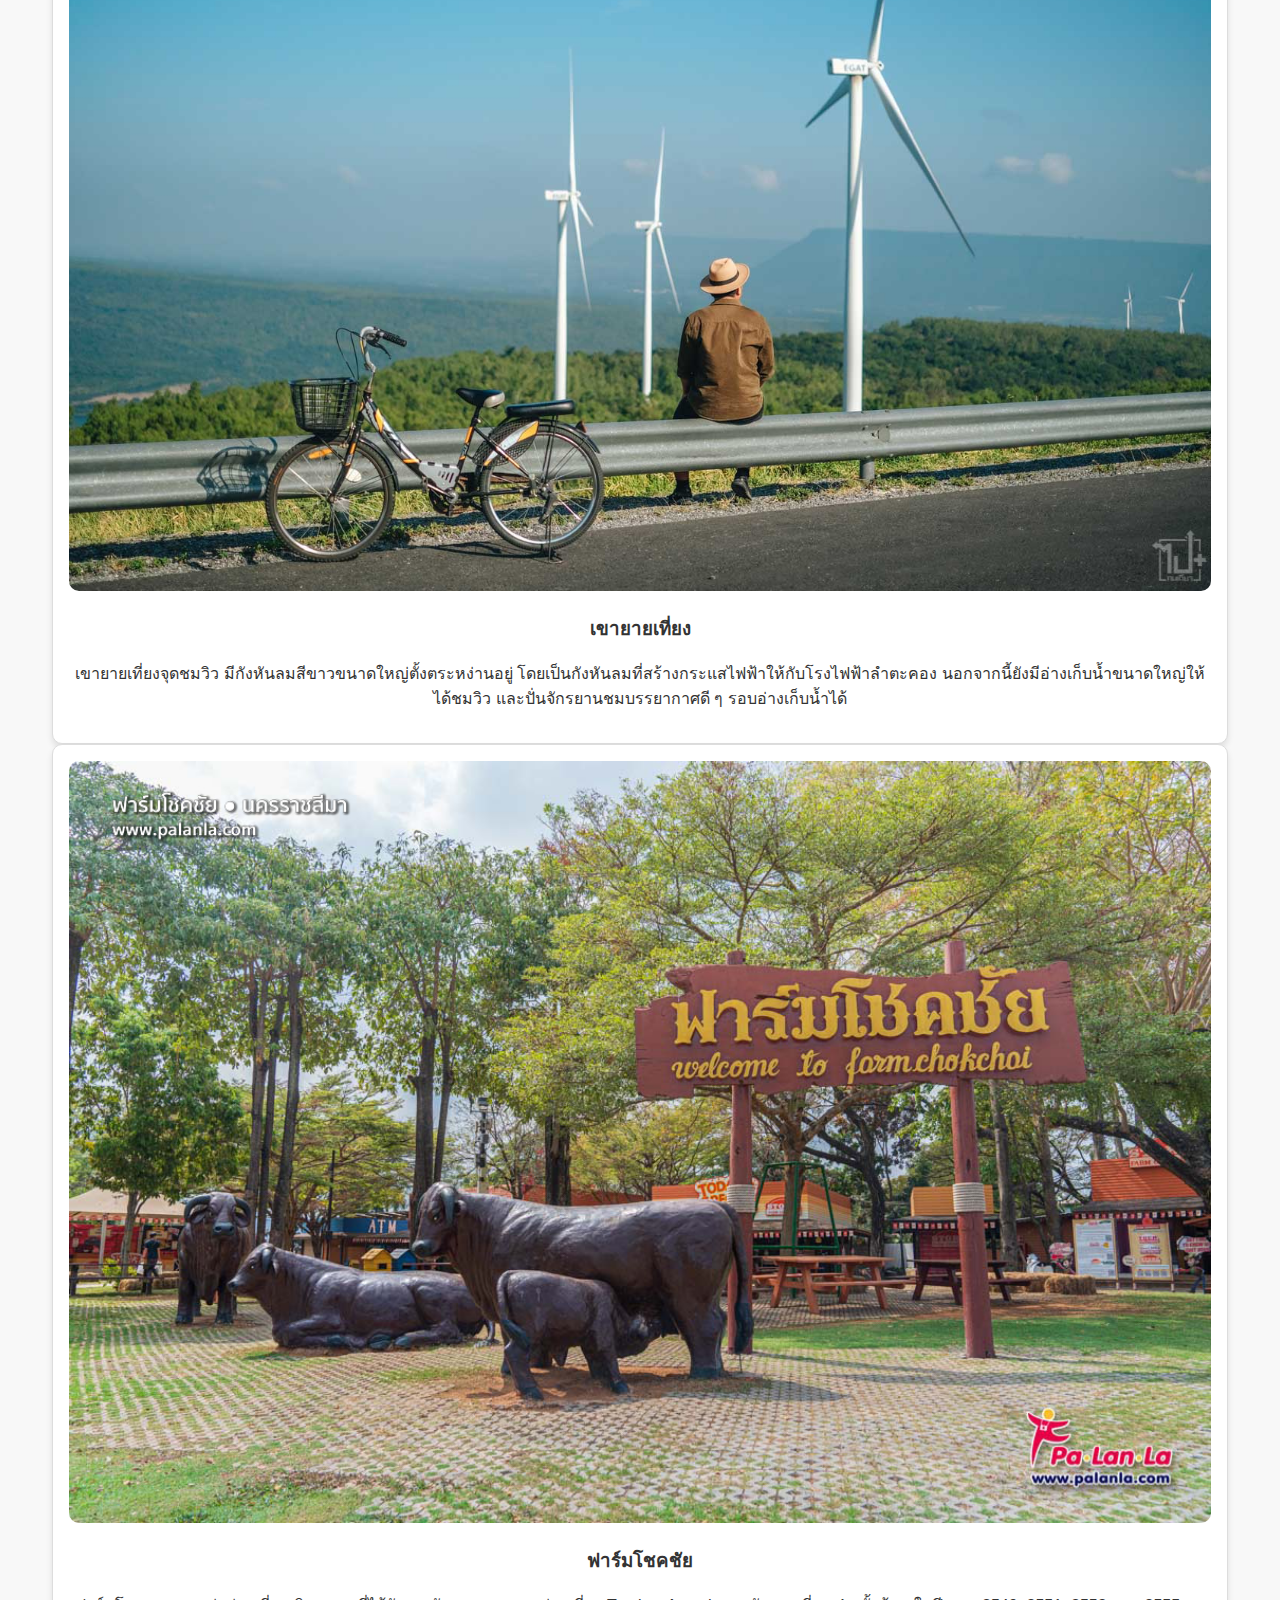
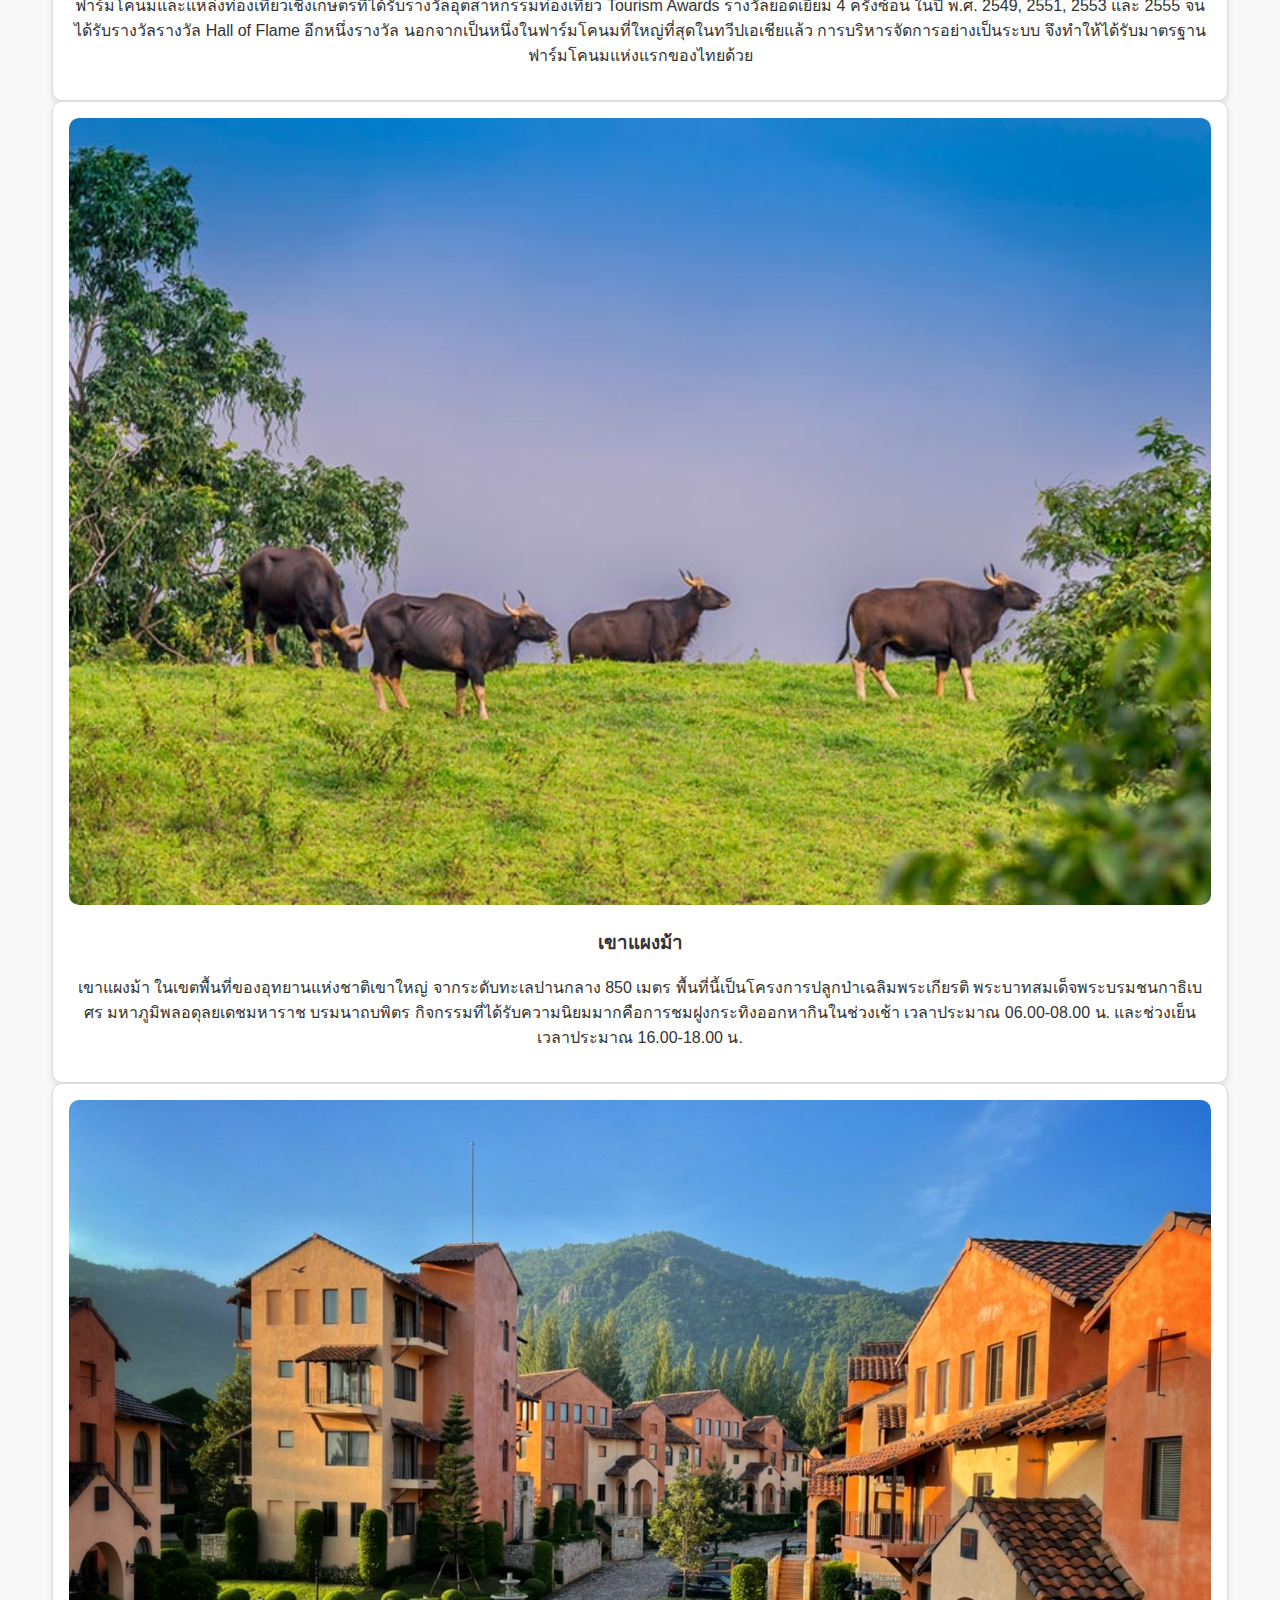
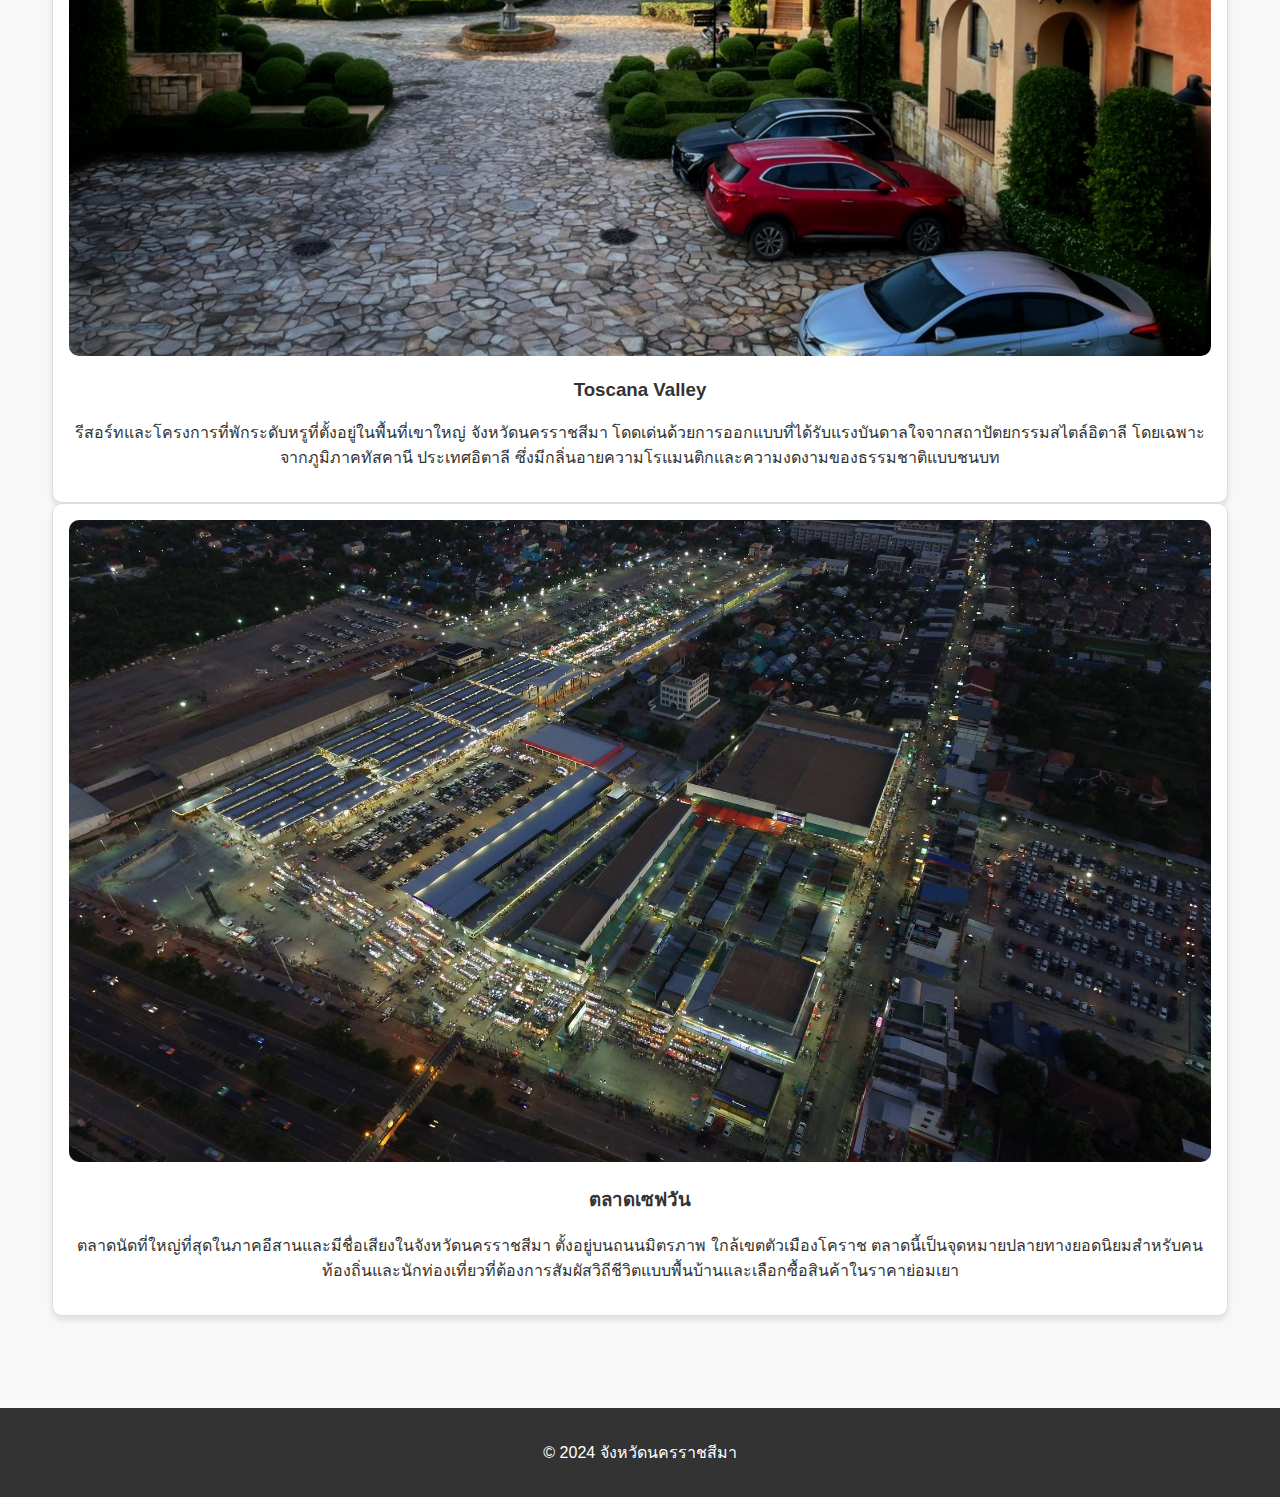
==== commit e5140d9f: "เพิ่ม CSS ปรับปรุง" ====
--- a/index.html
+++ b/index.html
@@ -20,7 +20,7 @@
     <main>
         <section class="hero">
             <h1>ยินดีต้อนรับสู่จังหวัดนครราชสีมา</h1>
-            <p>นครราชสีมา หรือที่รู้จักกันในชื่อ “โคราช” เป็นจังหวัดที่เต็มไปด้วยประวัติศาสตร์ วัฒนธรรม และธรรมชาติที่งดงาม ที่นี่เปรียบเสมือนประตูสู่อีสาน ดินแดนแห่งความหลากหลายทางวัฒนธรรมและความเจริญรุ่งเรือง โคราชไม่ได้เป็นเพียงศูนย์กลางเศรษฐกิจและการคมนาคมเท่านั้น แต่ยังเป็นแหล่งท่องเที่ยวที่มีทุกอย่างครบครัน ตั้งแต่วัดวาอารามประวัติศาสตร์จนถึงภูมิประเทศที่เต็มไปด้วยมนต์เสน่ห์</p>
+            <p>สำรวจสถานที่ที่น่าทึ่งและวัฒนธรรมที่เป็นเอกลักษณ์</p>
         </section>
         <section class="highlights">
             <h2>สถานที่ท่องเที่ยวแนะนำ</h2>
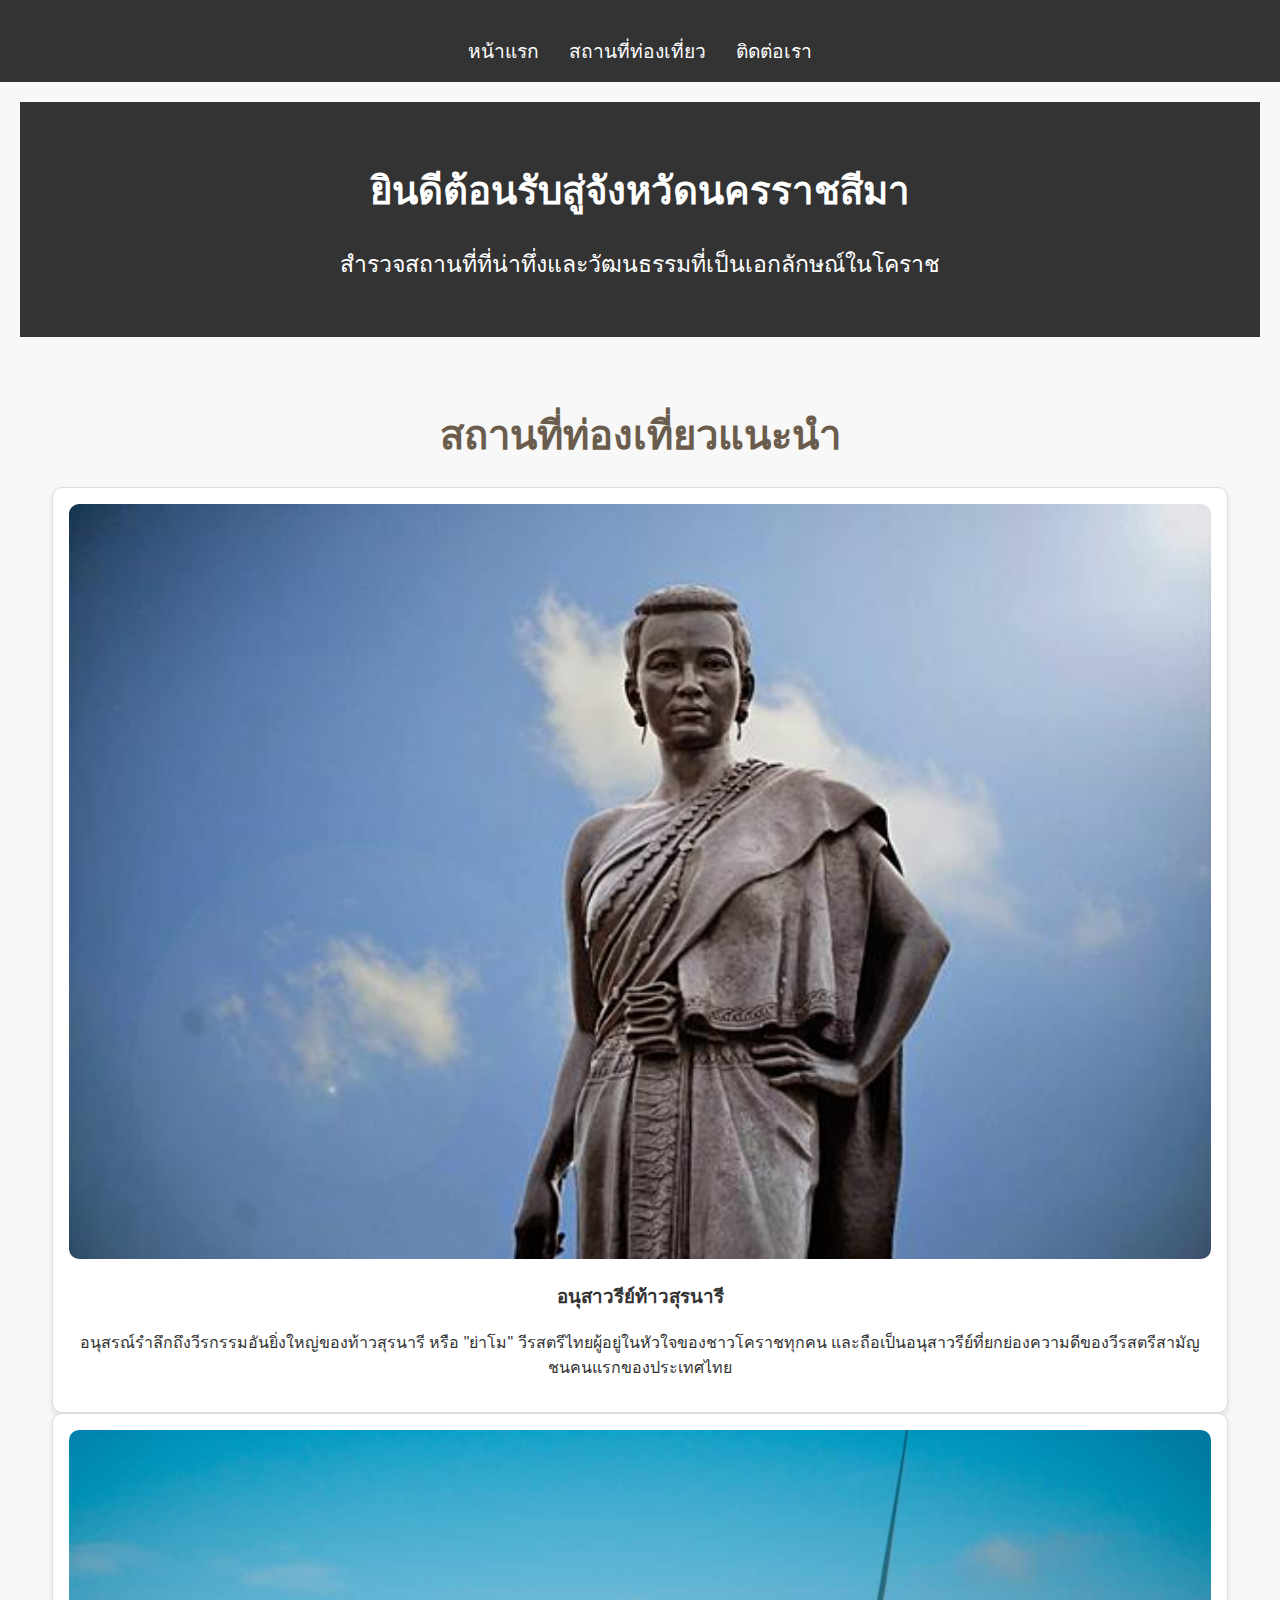
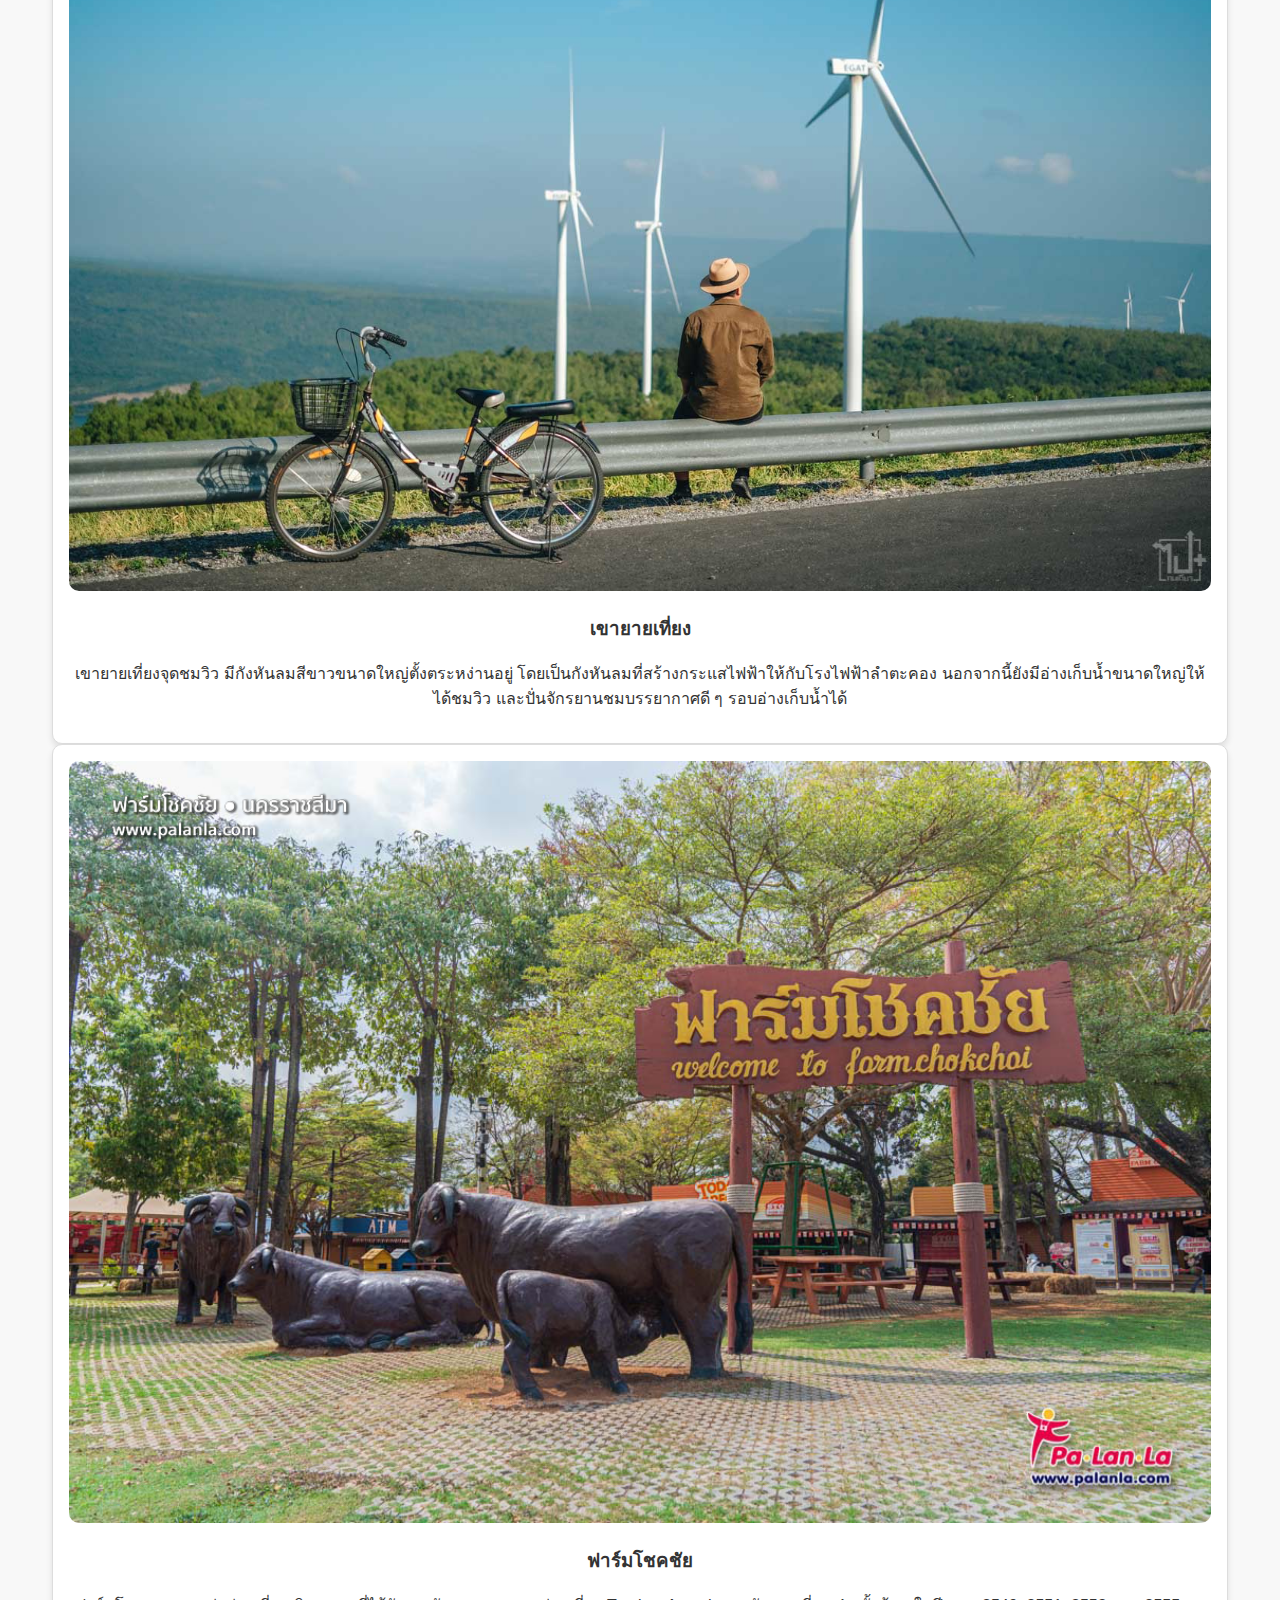
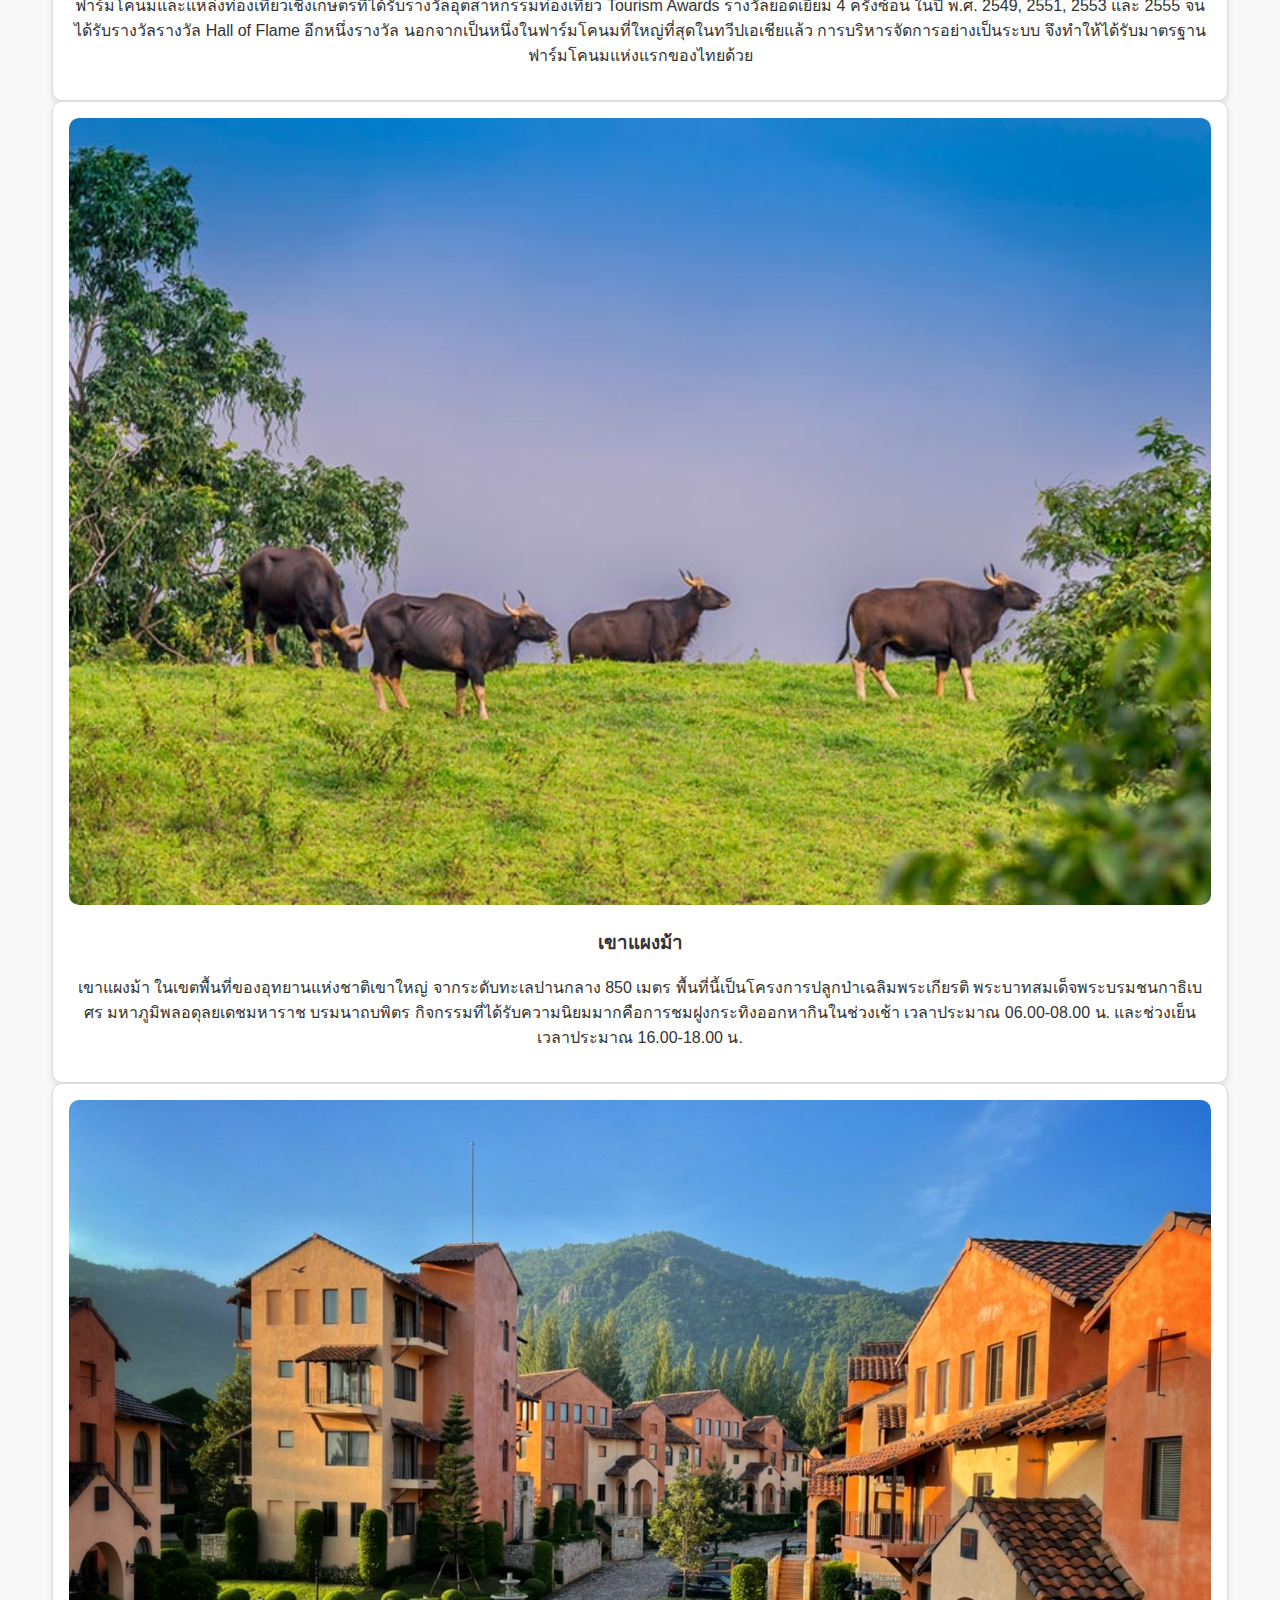
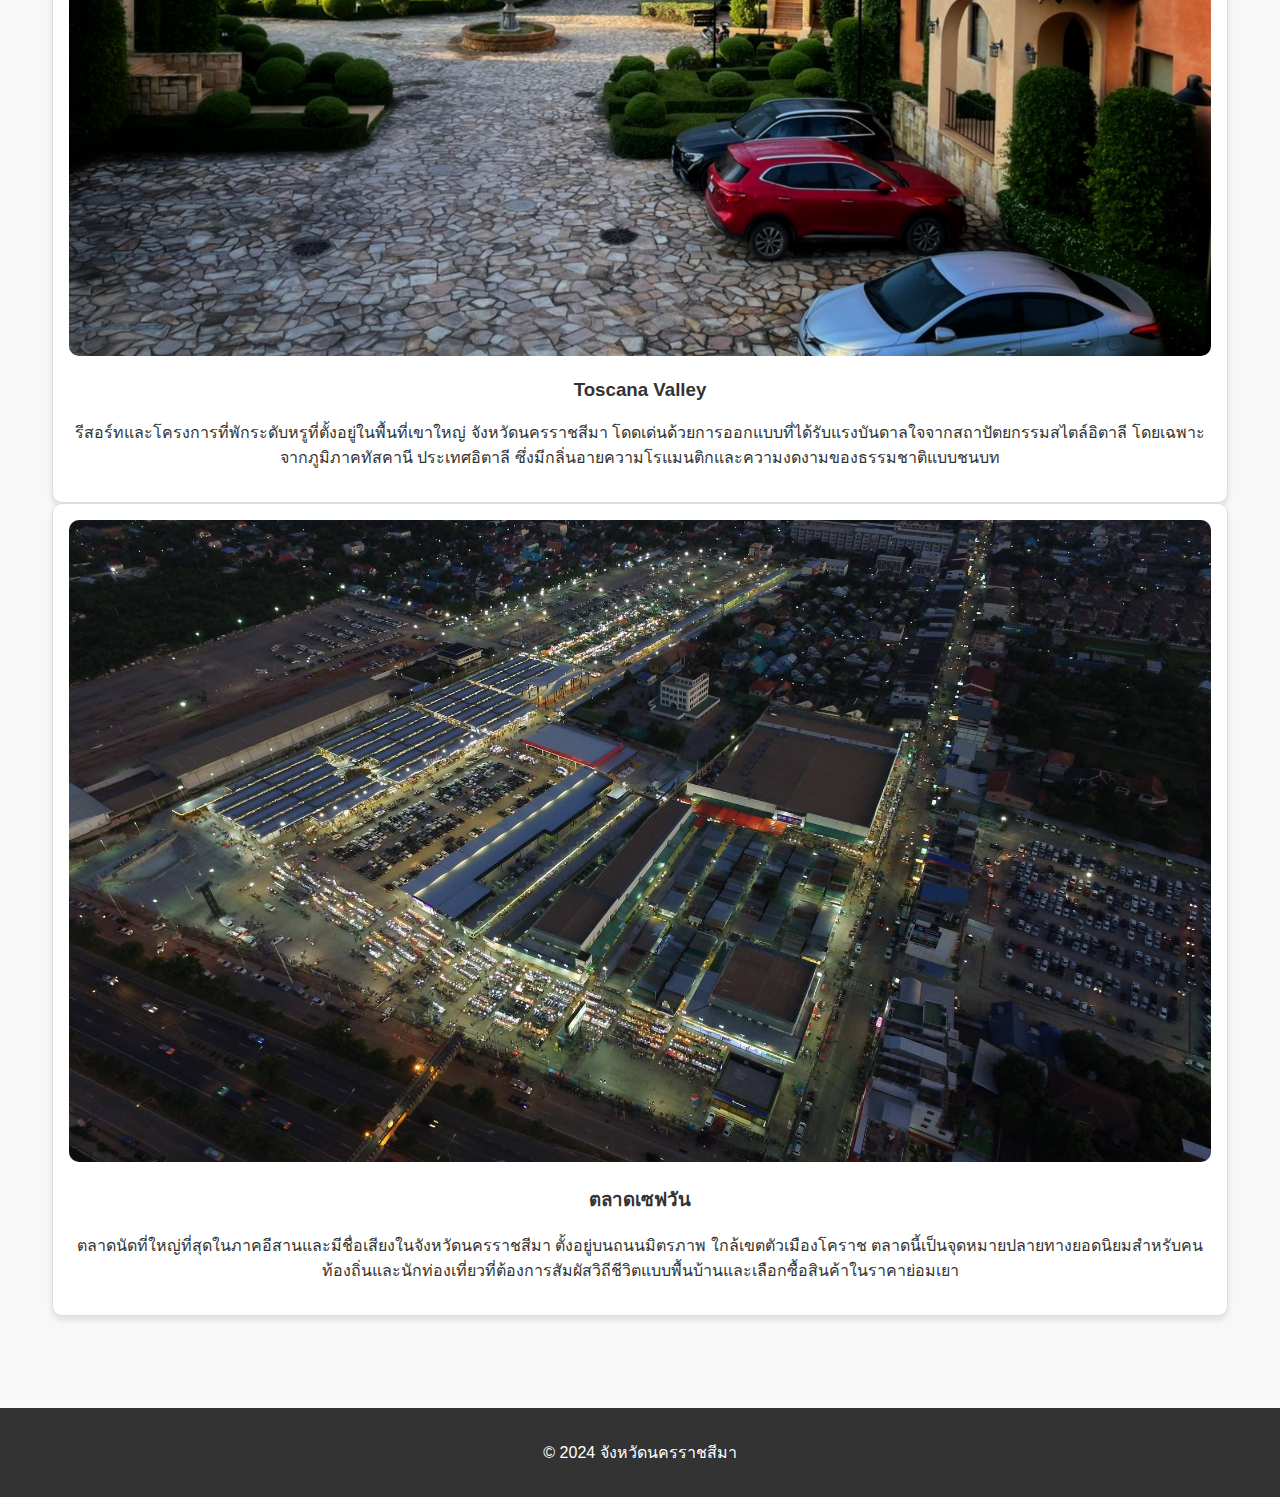
==== commit a14588fb: "เพิ่ม CSS ปรับปรุง" ====
--- a/index.html
+++ b/index.html
@@ -20,7 +20,7 @@
     <main>
         <section class="hero">
             <h1>ยินดีต้อนรับสู่จังหวัดนครราชสีมา</h1>
-            <p>สำรวจสถานที่ที่น่าทึ่งและวัฒนธรรมที่เป็นเอกลักษณ์</p>
+            <p>สำรวจสถานที่ที่น่าทึ่งและวัฒนธรรมที่เป็นเอกลักษณ์ในโคราช</p>
         </section>
         <section class="highlights">
             <h2>สถานที่ท่องเที่ยวแนะนำ</h2>
